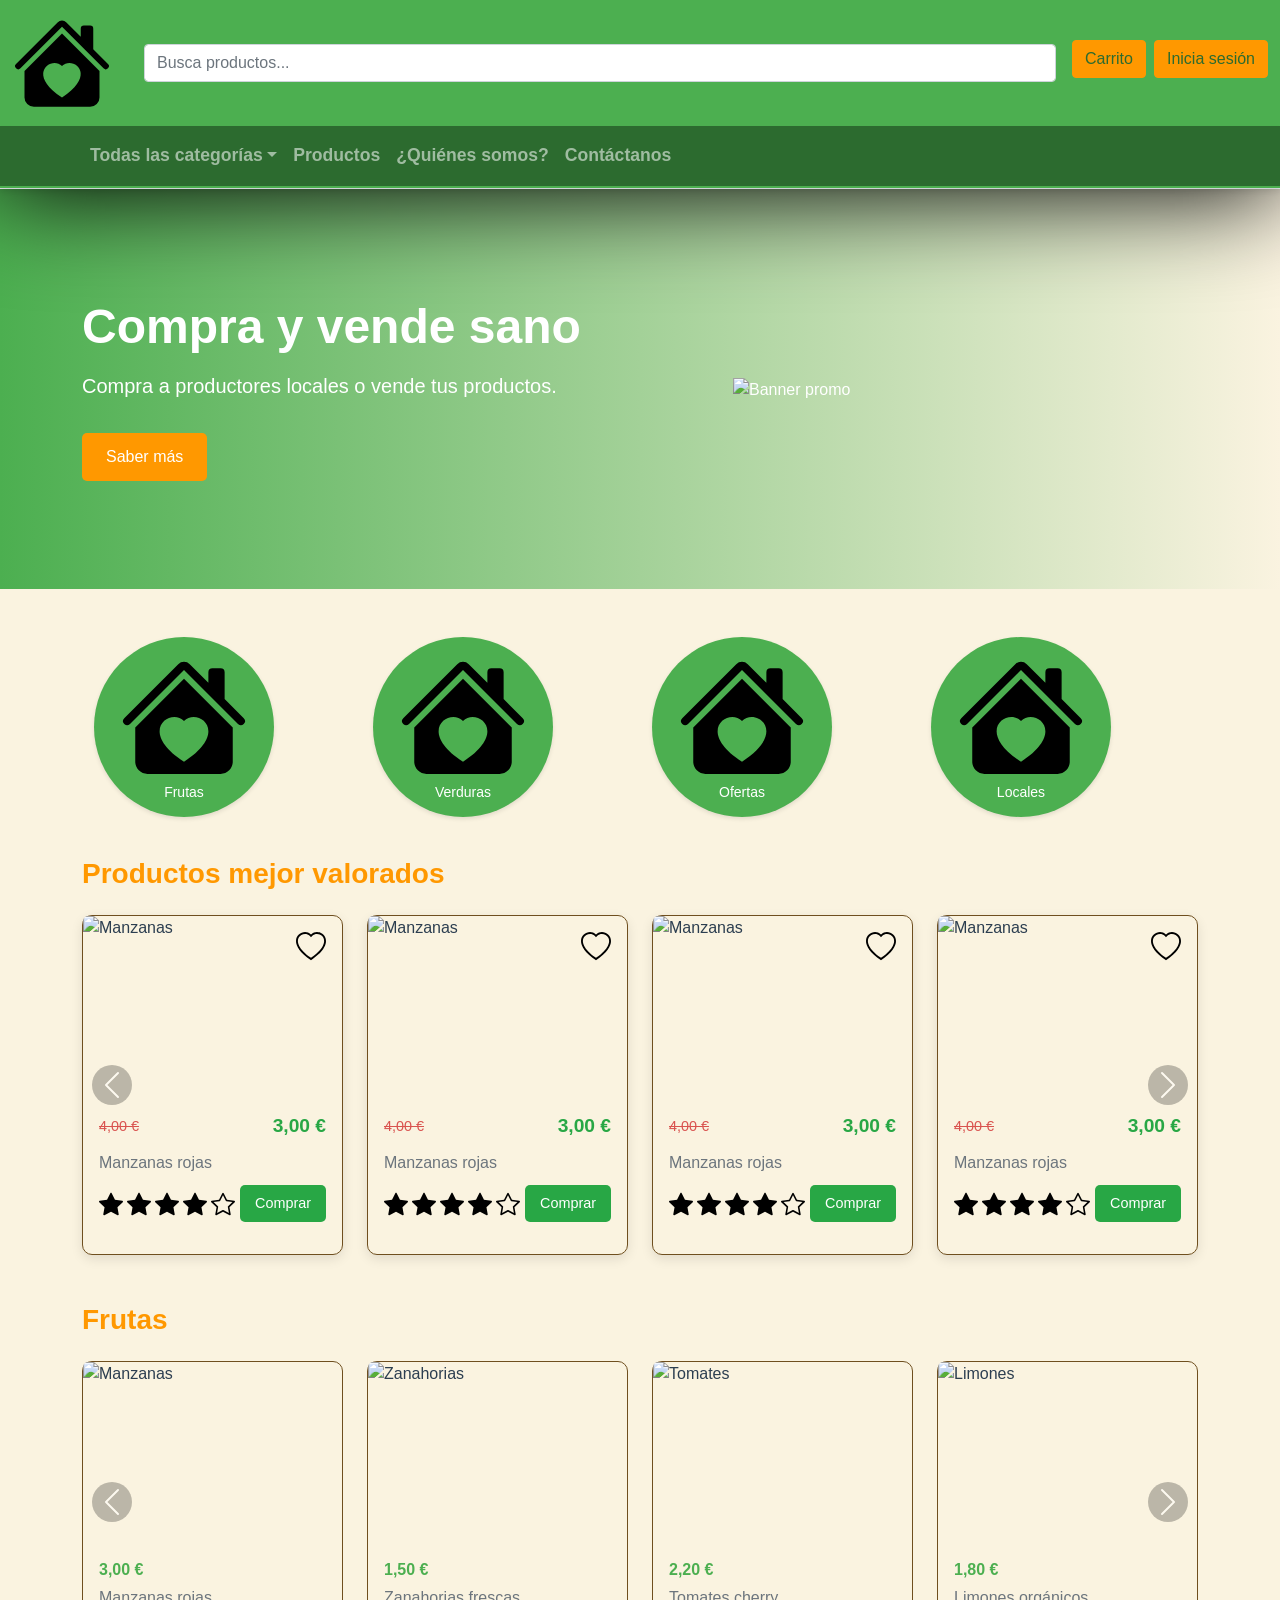
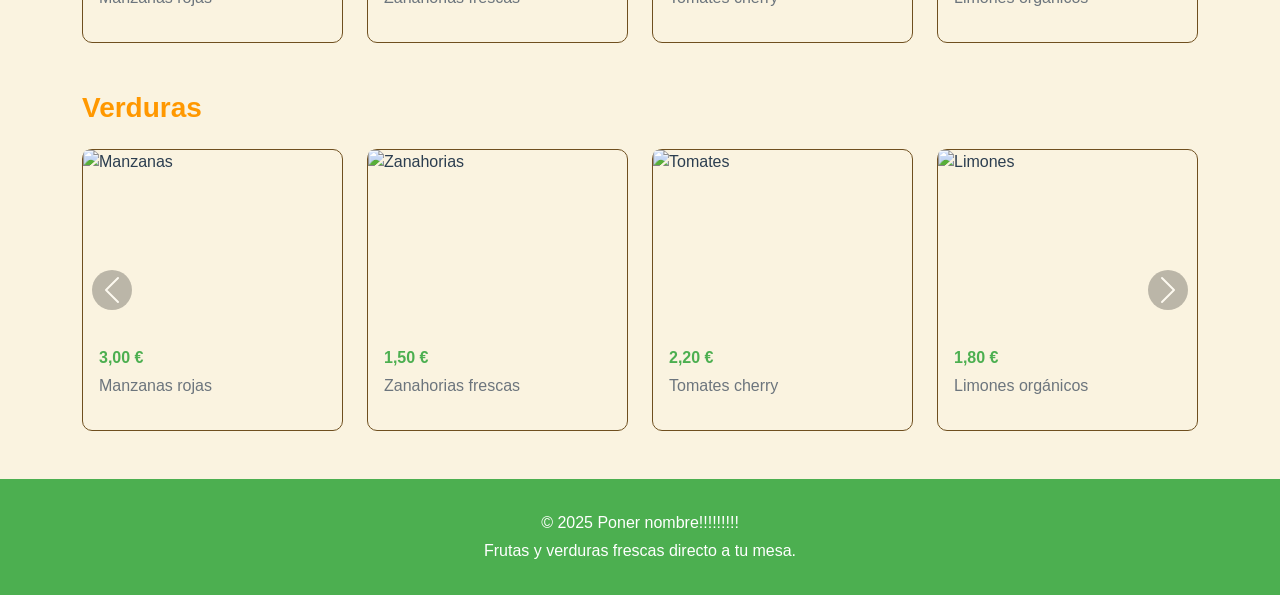
==== index.html @ 0fa6cc25 "first commit" ====
<!DOCTYPE html>
<html lang="es">

<head>
  <meta charset="UTF-8" />
  <meta name="viewport" content="width=device-width, initial-scale=1.0" />
  <title>Marketplace - Frutas y Verduras</title>

  <!-- Bootstrap CSS local -->
  <link rel="stylesheet" href="bootstrap/css/bootstrap.min.css" />
  <!-- CSS personalizado -->
  <link rel="stylesheet" href="css/index.css" />
</head>

<body>

  <!-- Header -->
<header class="border-bottom py-2 sticky-top" style="background-color: var(--verde-pasto); box-shadow: 0 4px 100px black;">
  <div class="container-fluid d-flex flex-wrap align-items-center justify-content-between">
    <!-- Logo -->
    <a href="#" class="navbar-brand d-flex align-items-center mb-2 mb-lg-0">
      <img src="img/house-heart-fill.svg" alt="Logo" style="width: 100px;">
    </a>

    <!-- Buscador -->
    <form class="flex-grow-1 mx-3 col-12 col-md-8 col-lg-6" method="get" action="../proyecto/html/productos.html">
      <input type="search" class="form-control" placeholder="Busca productos..." aria-label="Buscar" name="busqueda">
    </form>

    <!-- Botones -->
    <div class="d-flex flex-wrap justify-content-end">
      <a href="html/carrito.html" class="btn btn-outline-primary me-2 mb-2">Carrito</a>
      <a href="html/login.html" class="btn btn-outline-primary mb-2">Inicia sesión</a>
    </div>
  </div>

  <!-- Nav colapsable -->
  <nav class="navbar navbar-expand-lg navbar-dark mt-2" style="background-color: var(--verde-oscuro); border-bottom: 2px solid var(--verde-pasto);">
    <div class="container">
      <!-- Botón hamburguesa nativo Bootstrap -->
      <button class="navbar-toggler" type="button" data-bs-toggle="collapse" data-bs-target="#navbarContent" aria-controls="navbarContent" aria-expanded="false" aria-label="Toggle navigation">
        <span class="navbar-toggler-icon"></span>
      </button>

      <div class="collapse navbar-collapse" id="navbarContent">
        <ul class="navbar-nav flex-wrap">
          <li class="nav-item dropdown">
            <a class="nav-link dropdown-toggle" href="#" data-bs-toggle="dropdown">Todas las categorías</a>
            <ul class="dropdown-menu">
              <li><a class="dropdown-item" href="html/productos.html?category=fruta">Frutas</a></li>
              <li><a class="dropdown-item" href="html/productos.html?category=verdura">Verduras</a></li>
              <li><a class="dropdown-item" href="html/productos.html?category=oferta">Ofertas</a></li>
              <li><a class="dropdown-item" href="html/productos.html?category=local">Locales</a></li>
            </ul>
          </li>
          <li class="nav-item"><a class="nav-link" href="html/productos.html">Productos</a></li>
          <li class="nav-item"><a class="nav-link" href="html/nosotros.html">¿Quiénes somos?</a></li>
          <li class="nav-item"><a class="nav-link" href="html/contacto.html">Contáctanos</a></li>
        </ul>
      </div>
    </div>
  </nav>
</header>





  <!-- Banner full-screen -->
  <section class="hero-banner d-flex align-items-center">
    <div class="container d-flex flex-wrap align-items-center justify-content-between">
      <div class="text-white col-md-6">
        <h1>Compra y vende sano</h1>
        <p>Compra a productores locales o vende tus productos.</p>
        <a href="#" class="btn btn-light">Saber más</a>
      </div>
      <div class="col-md-5 d-none d-md-block">
        <img src="https://via.placeholder.com/400x300.png?text=Promo" alt="Banner promo" class="img-fluid">
      </div>
    </div>
  </section>

  <main class="container my-5">
    <section class="container text-center my-4">
      <div class="row">
        <div class="col-6 col-md-3 mb-3">
          <button class="btn-category d-flex flex-column align-items-center justify-content-center">
            <img src="img/house-heart-fill.svg">
            <span>Frutas</span>
          </button>
        </div>
        <div class="col-6 col-md-3 mb-3">
          <button class="btn-category d-flex flex-column align-items-center justify-content-center">
            <img src="img/house-heart-fill.svg">
            <span>Verduras</span>
          </button>
        </div>
        <div class="col-6 col-md-3 mb-3">
          <button class="btn-category d-flex flex-column align-items-center justify-content-center">
            <img src="img/house-heart-fill.svg">
            <span>Ofertas</span>
          </button>
        </div>
        <div class="col-6 col-md-3 mb-3">
          <button class="btn-category d-flex flex-column align-items-center justify-content-center">
            <img src="img/house-heart-fill.svg">
            <span>Locales</span>
          </button>
        </div>
      </div>
    </section>

    <section aria-label="Carrusel de productos destacados" class="mb-5">
      <h3 class="mb-4 fw-bold"><a href="#">Productos mejor valorados</a></h3>
      <div id="carouselProductos1" class="carousel slide" data-bs-ride="carousel">
        <div class="carousel-inner">

          <!-- Slide 1 -->
          <section class="carousel-item active">
            <div class="row">
              <article class="col-6 col-md-3">
                <figure class="card h-100 product-card">
                  <img src="img/manzana.svg" class="card-img-top" alt="Manzanas">
                  <figcaption class="card-body">
                    <div class="price">
                      <span class="old-price">4,00 €</span>
                      <span class="current-price">3,00 €</span>
                    </div>
                    <p class="text-muted mb-0">Manzanas rojas</p>

                    <div class="card-actions">
                      <!-- Botón favorito en la esquina derecha -->
                      <button class="btn-favorite">
                        <img src="img/heart.svg" alt="favorito">
                      </button>
                      <!-- Calificación de estrellas -->
                      <div class="rating">
                        <img src="img/star-fill.svg" alt="estrella llena" class="star">
                        <img src="img/star-fill.svg" alt="estrella llena" class="star">
                        <img src="img/star-fill.svg" alt="estrella llena" class="star">
                        <img src="img/star-fill.svg" alt="estrella llena" class="star">
                        <img src="img/star.svg" alt="estrella vacia" class="star">
                      </div>
                      <button class="btn btn-buy">Comprar</button>
                    </div>
                  </figcaption>
                </figure>
              </article>


              <article class="col-6 col-md-3">
                <figure class="card h-100 product-card">
                  <img src="img/manzana.svg" class="card-img-top" alt="Manzanas">
                  <figcaption class="card-body">
                    <div class="price">
                      <span class="old-price">4,00 €</span>
                      <span class="current-price">3,00 €</span>
                    </div>
                    <p class="text-muted mb-0">Manzanas rojas</p>

                    <div class="card-actions">
                      <!-- Botón favorito en la esquina derecha -->
                      <button class="btn-favorite">
                        <img src="img/heart.svg" alt="favorito">
                      </button>
                      <!-- Calificación de estrellas -->
                      <div class="rating">
                        <img src="img/star-fill.svg" alt="estrella llena" class="star">
                        <img src="img/star-fill.svg" alt="estrella llena" class="star">
                        <img src="img/star-fill.svg" alt="estrella llena" class="star">
                        <img src="img/star-fill.svg" alt="estrella llena" class="star">
                        <img src="img/star.svg" alt="estrella vacia" class="star">
                      </div>
                      <button class="btn btn-buy">Comprar</button>
                    </div>
                  </figcaption>
                </figure>
              </article>

              <article class="col-6 col-md-3">
                <figure class="card h-100 product-card">
                  <img src="img/manzana.svg" class="card-img-top" alt="Manzanas">
                  <figcaption class="card-body">
                    <div class="price">
                      <span class="old-price">4,00 €</span>
                      <span class="current-price">3,00 €</span>
                    </div>
                    <p class="text-muted mb-0">Manzanas rojas</p>

                    <div class="card-actions">
                      <!-- Botón favorito en la esquina derecha -->
                      <button class="btn-favorite">
                        <img src="img/heart.svg" alt="favorito">
                      </button>
                      <!-- Calificación de estrellas -->
                      <div class="rating">
                        <img src="img/star-fill.svg" alt="estrella llena" class="star">
                        <img src="img/star-fill.svg" alt="estrella llena" class="star">
                        <img src="img/star-fill.svg" alt="estrella llena" class="star">
                        <img src="img/star-fill.svg" alt="estrella llena" class="star">
                        <img src="img/star.svg" alt="estrella vacia" class="star">
                      </div>
                      <button class="btn btn-buy">Comprar</button>
                    </div>
                  </figcaption>
                </figure>
              </article>

              <article class="col-6 col-md-3">
                <figure class="card h-100 product-card">
                  <img src="img/manzana.svg" class="card-img-top" alt="Manzanas">
                  <figcaption class="card-body">
                    <div class="price">
                      <span class="old-price">4,00 €</span>
                      <span class="current-price">3,00 €</span>
                    </div>
                    <p class="text-muted mb-0">Manzanas rojas</p>

                    <div class="card-actions">
                      <!-- Botón favorito en la esquina derecha -->
                      <button class="btn-favorite">
                        <img src="img/heart.svg" alt="favorito">
                      </button>
                      <!-- Calificación de estrellas -->
                      <div class="rating">
                        <img src="img/star-fill.svg" alt="estrella llena" class="star">
                        <img src="img/star-fill.svg" alt="estrella llena" class="star">
                        <img src="img/star-fill.svg" alt="estrella llena" class="star">
                        <img src="img/star-fill.svg" alt="estrella llena" class="star">
                        <img src="img/star.svg" alt="estrella vacia" class="star">
                      </div>
                      <button class="btn btn-buy">Comprar</button>
                    </div>
                  </figcaption>
                </figure>
              </article>
            </div>
          </section>

          <!-- Slide 2 -->
          <section class="carousel-item">
            <div class="row">
              <article class="col-6 col-md-3">
                <figure class="card h-100 product-card">
                  <img src="img/manzana.svg" class="card-img-top" alt="Manzanas">
                  <figcaption class="card-body">
                    <div class="price">
                      <span class="old-price">4,00 €</span>
                      <span class="current-price">3,00 €</span>
                    </div>
                    <p class="text-muted mb-0">Manzanas rojas</p>

                    <div class="card-actions">
                      <!-- Botón favorito en la esquina derecha -->
                      <button class="btn-favorite">
                        <img src="img/heart.svg" alt="favorito">
                      </button>
                      <!-- Calificación de estrellas -->
                      <div class="rating">
                        <img src="img/star-fill.svg" alt="estrella llena" class="star">
                        <img src="img/star-fill.svg" alt="estrella llena" class="star">
                        <img src="img/star-fill.svg" alt="estrella llena" class="star">
                        <img src="img/star-fill.svg" alt="estrella llena" class="star">
                        <img src="img/star.svg" alt="estrella vacia" class="star">
                      </div>
                      <button class="btn btn-buy">Comprar</button>
                    </div>
                  </figcaption>
                </figure>
              </article>

              <article class="col-6 col-md-3">
                <figure class="card h-100 product-card">
                  <img src="img/manzana.svg" class="card-img-top" alt="Manzanas">
                  <figcaption class="card-body">
                    <div class="price">
                      <span class="old-price">4,00 €</span>
                      <span class="current-price">3,00 €</span>
                    </div>
                    <p class="text-muted mb-0">Manzanas rojas</p>

                    <div class="card-actions">
                      <!-- Botón favorito en la esquina derecha -->
                      <button class="btn-favorite">
                        <img src="img/heart.svg" alt="favorito">
                      </button>
                      <!-- Calificación de estrellas -->
                      <div class="rating">
                        <img src="img/star-fill.svg" alt="estrella llena" class="star">
                        <img src="img/star-fill.svg" alt="estrella llena" class="star">
                        <img src="img/star-fill.svg" alt="estrella llena" class="star">
                        <img src="img/star-fill.svg" alt="estrella llena" class="star">
                        <img src="img/star.svg" alt="estrella vacia" class="star">
                      </div>
                      <button class="btn btn-buy">Comprar</button>
                    </div>
                  </figcaption>
                </figure>
              </article>

              <article class="col-6 col-md-3">
                <figure class="card h-100 product-card">
                  <img src="img/manzana.svg" class="card-img-top" alt="Manzanas">
                  <figcaption class="card-body">
                    <div class="price">
                      <span class="old-price">4,00 €</span>
                      <span class="current-price">3,00 €</span>
                    </div>
                    <p class="text-muted mb-0">Manzanas rojas</p>

                    <div class="card-actions">
                      <!-- Botón favorito en la esquina derecha -->
                      <button class="btn-favorite">
                        <img src="img/heart.svg" alt="favorito">
                      </button>
                      <!-- Calificación de estrellas -->
                      <div class="rating">
                        <img src="img/star-fill.svg" alt="estrella llena" class="star">
                        <img src="img/star-fill.svg" alt="estrella llena" class="star">
                        <img src="img/star-fill.svg" alt="estrella llena" class="star">
                        <img src="img/star-fill.svg" alt="estrella llena" class="star">
                        <img src="img/star.svg" alt="estrella vacia" class="star">
                      </div>
                      <button class="btn btn-buy">Comprar</button>
                    </div>
                  </figcaption>
                </figure>
              </article>

              <article class="col-6 col-md-3">
                <figure class="card h-100 product-card">
                  <img src="img/manzana.svg" class="card-img-top" alt="Manzanas">
                  <figcaption class="card-body">
                    <div class="price">
                      <span class="old-price">4,00 €</span>
                      <span class="current-price">3,00 €</span>
                    </div>
                    <p class="text-muted mb-0">Manzanas rojas</p>

                    <div class="card-actions">
                      <!-- Botón favorito en la esquina derecha -->
                      <button class="btn-favorite">
                        <img src="img/heart.svg" alt="favorito">
                      </button>
                      <!-- Calificación de estrellas -->
                      <div class="rating">
                        <img src="img/star-fill.svg" alt="estrella llena" class="star">
                        <img src="img/star-fill.svg" alt="estrella llena" class="star">
                        <img src="img/star-fill.svg" alt="estrella llena" class="star">
                        <img src="img/star-fill.svg" alt="estrella llena" class="star">
                        <img src="img/star.svg" alt="estrella vacia" class="star">
                      </div>
                      <button class="btn btn-buy">Comprar</button>
                    </div>
                  </figcaption>
                </figure>
              </article>
            </div>
          </section>

          <!-- Slide 3 -->
          <section class="carousel-item">
            <div class="row">
              <article class="col-6 col-md-3">
                <figure class="card h-100 product-card">
                  <img src="img/manzana.svg" class="card-img-top" alt="Manzanas">
                  <figcaption class="card-body">
                    <div class="price">
                      <span class="old-price">4,00 €</span>
                      <span class="current-price">3,00 €</span>
                    </div>
                    <p class="text-muted mb-0">Manzanas rojas</p>

                    <div class="card-actions">
                      <!-- Botón favorito en la esquina derecha -->
                      <button class="btn-favorite">
                        <img src="img/heart.svg" alt="favorito">
                      </button>
                      <!-- Calificación de estrellas -->
                      <div class="rating">
                        <img src="img/star-fill.svg" alt="estrella llena" class="star">
                        <img src="img/star-fill.svg" alt="estrella llena" class="star">
                        <img src="img/star-fill.svg" alt="estrella llena" class="star">
                        <img src="img/star-fill.svg" alt="estrella llena" class="star">
                        <img src="img/star.svg" alt="estrella vacia" class="star">
                      </div>
                      <button class="btn btn-buy">Comprar</button>
                    </div>
                  </figcaption>
                </figure>
              </article>

              <article class="col-6 col-md-3">
                <figure class="card h-100 product-card">
                  <img src="img/manzana.svg" class="card-img-top" alt="Manzanas">
                  <figcaption class="card-body">
                    <div class="price">
                      <span class="old-price">4,00 €</span>
                      <span class="current-price">3,00 €</span>
                    </div>
                    <p class="text-muted mb-0">Manzanas rojas</p>

                    <div class="card-actions">
                      <!-- Botón favorito en la esquina derecha -->
                      <button class="btn-favorite">
                        <img src="img/heart.svg" alt="favorito">
                      </button>
                      <!-- Calificación de estrellas -->
                      <div class="rating">
                        <img src="img/star-fill.svg" alt="estrella llena" class="star">
                        <img src="img/star-fill.svg" alt="estrella llena" class="star">
                        <img src="img/star-fill.svg" alt="estrella llena" class="star">
                        <img src="img/star-fill.svg" alt="estrella llena" class="star">
                        <img src="img/star.svg" alt="estrella vacia" class="star">
                      </div>
                      <button class="btn btn-buy">Comprar</button>
                    </div>
                  </figcaption>
                </figure>
              </article>

              <article class="col-6 col-md-3">
                <figure class="card h-100 product-card">
                  <img src="img/manzana.svg" class="card-img-top" alt="Manzanas">
                  <figcaption class="card-body">
                    <div class="price">
                      <span class="old-price">4,00 €</span>
                      <span class="current-price">3,00 €</span>
                    </div>
                    <p class="text-muted mb-0">Manzanas rojas</p>

                    <div class="card-actions">
                      <!-- Botón favorito en la esquina derecha -->
                      <button class="btn-favorite">
                        <img src="img/heart.svg" alt="favorito">
                      </button>
                      <!-- Calificación de estrellas -->
                      <div class="rating">
                        <img src="img/star-fill.svg" alt="estrella llena" class="star">
                        <img src="img/star-fill.svg" alt="estrella llena" class="star">
                        <img src="img/star-fill.svg" alt="estrella llena" class="star">
                        <img src="img/star-fill.svg" alt="estrella llena" class="star">
                        <img src="img/star.svg" alt="estrella vacia" class="star">
                      </div>
                      <button class="btn btn-buy">Comprar</button>
                    </div>
                  </figcaption>
                </figure>
              </article>

              <article class="col-6 col-md-3">
                <figure class="card h-100 product-card">
                  <img src="img/manzana.svg" class="card-img-top" alt="Manzanas">
                  <figcaption class="card-body">
                    <div class="price">
                      <span class="old-price">4,00 €</span>
                      <span class="current-price">3,00 €</span>
                    </div>
                    <p class="text-muted mb-0">Manzanas rojas</p>

                    <div class="card-actions">
                      <!-- Botón favorito en la esquina derecha -->
                      <button class="btn-favorite">
                        <img src="img/heart.svg" alt="favorito">
                      </button>
                      <!-- Calificación de estrellas -->
                      <div class="rating">
                        <img src="img/star-fill.svg" alt="estrella llena" class="star">
                        <img src="img/star-fill.svg" alt="estrella llena" class="star">
                        <img src="img/star-fill.svg" alt="estrella llena" class="star">
                        <img src="img/star-fill.svg" alt="estrella llena" class="star">
                        <img src="img/star.svg" alt="estrella vacia" class="star">
                      </div>
                      <button class="btn btn-buy">Comprar</button>
                    </div>
                  </figcaption>
                </figure>
              </article>
            </div>
          </section>
          <!-- Controles del carrusel -->

        </div>
        <div>
          <button class="carousel-control-prev" type="button" data-bs-target="#carouselProductos1" data-bs-slide="prev">
            <span class="carousel-control-prev-icon" aria-hidden="true"></span>
            <span class="visually-hidden">Anterior</span>
          </button>
          <button class="carousel-control-next" type="button" data-bs-target="#carouselProductos1" data-bs-slide="next">
            <span class="carousel-control-next-icon" aria-hidden="true"></span>
            <span class="visually-hidden">Siguiente</span>
          </button>
        </div>

      </div>

    </section>


    <section aria-label="Carrusel de productos destacados" class="mb-5">
      <h3 class="mb-4 fw-bold"><a href="#">Frutas</a></h3>
      <div id="carouselProductos2" class="carousel slide" data-bs-ride="carousel">
        <div class="carousel-inner">

          <!-- Slide 1 -->
          <section class="carousel-item active">
            <div class="row">
              <article class="col-6 col-md-3">
                <figure class="card h-100">
                  <img src="img/manzana.svg" class="card-img-top" alt="Manzanas">
                  <figcaption class="card-body">
                    <p class="fw-bold mb-1">3,00 €</p>
                    <p class="text-muted mb-0">Manzanas rojas</p>
                  </figcaption>
                </figure>
              </article>

              <article class="col-6 col-md-3">
                <figure class="card h-100">
                  <img src="https://via.placeholder.com/200x180.png?text=Zanahorias" class="card-img-top"
                    alt="Zanahorias">
                  <figcaption class="card-body">
                    <p class="fw-bold mb-1">1,50 €</p>
                    <p class="text-muted mb-0">Zanahorias frescas</p>
                  </figcaption>
                </figure>
              </article>

              <article class="col-6 col-md-3 d-none d-md-block">
                <figure class="card h-100">
                  <img src="https://via.placeholder.com/200x180.png?text=Tomates" class="card-img-top" alt="Tomates">
                  <figcaption class="card-body">
                    <p class="fw-bold mb-1">2,20 €</p>
                    <p class="text-muted mb-0">Tomates cherry</p>
                  </figcaption>
                </figure>
              </article>

              <article class="col-6 col-md-3 d-none d-md-block">
                <figure class="card h-100">
                  <img src="https://via.placeholder.com/200x180.png?text=Limones" class="card-img-top" alt="Limones">
                  <figcaption class="card-body">
                    <p class="fw-bold mb-1">1,80 €</p>
                    <p class="text-muted mb-0">Limones orgánicos</p>
                  </figcaption>
                </figure>
              </article>
            </div>
          </section>

          <!-- Slide 2 -->
          <section class="carousel-item">
            <div class="row">
              <article class="col-6 col-md-3">
                <figure class="card h-100">
                  <img src="https://via.placeholder.com/200x180.png?text=Fresas" class="card-img-top" alt="Fresas">
                  <figcaption class="card-body">
                    <p class="fw-bold mb-1">2,90 €</p>
                    <p class="text-muted mb-0">Fresas dulces</p>
                  </figcaption>
                </figure>
              </article>

              <article class="col-6 col-md-3">
                <figure class="card h-100">
                  <img src="https://via.placeholder.com/200x180.png?text=Aguacates" class="card-img-top"
                    alt="Aguacates">
                  <figcaption class="card-body">
                    <p class="fw-bold mb-1">3,50 €</p>
                    <p class="text-muted mb-0">Aguacates maduros</p>
                  </figcaption>
                </figure>
              </article>

              <article class="col-6 col-md-3 d-none d-md-block">
                <figure class="card h-100">
                  <img src="https://via.placeholder.com/200x180.png?text=Plátanos" class="card-img-top" alt="Plátanos">
                  <figcaption class="card-body">
                    <p class="fw-bold mb-1">2,10 €</p>
                    <p class="text-muted mb-0">Plátanos de Canarias</p>
                  </figcaption>
                </figure>
              </article>

              <article class="col-6 col-md-3 d-none d-md-block">
                <figure class="card h-100">
                  <img src="https://via.placeholder.com/200x180.png?text=Pepinos" class="card-img-top" alt="Pepinos">
                  <figcaption class="card-body">
                    <p class="fw-bold mb-1">1,30 €</p>
                    <p class="text-muted mb-0">Pepinos verdes</p>
                  </figcaption>
                </figure>
              </article>
            </div>
          </section>

          <!-- Slide 3 -->
          <section class="carousel-item">
            <div class="row">
              <article class="col-6 col-md-3">
                <figure class="card h-100">
                  <img src="https://via.placeholder.com/200x180.png?text=Lechuga" class="card-img-top" alt="Lechuga">
                  <figcaption class="card-body">
                    <p class="fw-bold mb-1">1,00 €</p>
                    <p class="text-muted mb-0">Lechuga romana</p>
                  </figcaption>
                </figure>
              </article>

              <article class="col-6 col-md-3">
                <figure class="card h-100">
                  <img src="https://via.placeholder.com/200x180.png?text=Uvas" class="card-img-top" alt="Uvas">
                  <figcaption class="card-body">
                    <p class="fw-bold mb-1">2,70 €</p>
                    <p class="text-muted mb-0">Uvas sin semillas</p>
                  </figcaption>
                </figure>
              </article>

              <article class="col-6 col-md-3 d-none d-md-block">
                <figure class="card h-100">
                  <img src="https://via.placeholder.com/200x180.png?text=Peras" class="card-img-top" alt="Peras">
                  <figcaption class="card-body">
                    <p class="fw-bold mb-1">2,30 €</p>
                    <p class="text-muted mb-0">Peras conferencia</p>
                  </figcaption>
                </figure>
              </article>

              <article class="col-6 col-md-3 d-none d-md-block">
                <figure class="card h-100">
                  <img src="https://via.placeholder.com/200x180.png?text=Cebollas" class="card-img-top" alt="Cebollas">
                  <figcaption class="card-body">
                    <p class="fw-bold mb-1">1,10 €</p>
                    <p class="text-muted mb-0">Cebollas dulces</p>
                  </figcaption>
                </figure>
              </article>
            </div>
          </section>

        </div>

        <!-- Controles del carrusel -->
        <button class="carousel-control-prev" type="button" data-bs-target="#carouselProductos2" data-bs-slide="prev">
          <span class="carousel-control-prev-icon" aria-hidden="true"></span>
          <span class="visually-hidden">Anterior</span>
        </button>
        <button class="carousel-control-next" type="button" data-bs-target="#carouselProductos2" data-bs-slide="next">
          <span class="carousel-control-next-icon" aria-hidden="true"></span>
          <span class="visually-hidden">Siguiente</span>
        </button>
      </div>
    </section>

    <section aria-label="Carrusel de productos destacados" class="mb-5">
      <h3 class="mb-4 fw-bold"><a href="#">Verduras</a></h3>
      <div id="carouselProductos3" class="carousel slide" data-bs-ride="carousel">
        <div class="carousel-inner">

          <!-- Slide 1 -->
          <section class="carousel-item active">
            <div class="row">
              <article class="col-6 col-md-3">
                <figure class="card h-100">
                  <img src="img/manzana.svg" class="card-img-top" alt="Manzanas">
                  <figcaption class="card-body">
                    <p class="fw-bold mb-1">3,00 €</p>
                    <p class="text-muted mb-0">Manzanas rojas</p>
                  </figcaption>
                </figure>
              </article>

              <article class="col-6 col-md-3">
                <figure class="card h-100">
                  <img src="https://via.placeholder.com/200x180.png?text=Zanahorias" class="card-img-top"
                    alt="Zanahorias">
                  <figcaption class="card-body">
                    <p class="fw-bold mb-1">1,50 €</p>
                    <p class="text-muted mb-0">Zanahorias frescas</p>
                  </figcaption>
                </figure>
              </article>

              <article class="col-6 col-md-3 d-none d-md-block">
                <figure class="card h-100">
                  <img src="https://via.placeholder.com/200x180.png?text=Tomates" class="card-img-top" alt="Tomates">
                  <figcaption class="card-body">
                    <p class="fw-bold mb-1">2,20 €</p>
                    <p class="text-muted mb-0">Tomates cherry</p>
                  </figcaption>
                </figure>
              </article>

              <article class="col-6 col-md-3 d-none d-md-block">
                <figure class="card h-100">
                  <img src="https://via.placeholder.com/200x180.png?text=Limones" class="card-img-top" alt="Limones">
                  <figcaption class="card-body">
                    <p class="fw-bold mb-1">1,80 €</p>
                    <p class="text-muted mb-0">Limones orgánicos</p>
                  </figcaption>
                </figure>
              </article>
            </div>
          </section>

          <!-- Slide 2 -->
          <section class="carousel-item">
            <div class="row">
              <article class="col-6 col-md-3">
                <figure class="card h-100">
                  <img src="https://via.placeholder.com/200x180.png?text=Fresas" class="card-img-top" alt="Fresas">
                  <figcaption class="card-body">
                    <p class="fw-bold mb-1">2,90 €</p>
                    <p class="text-muted mb-0">Fresas dulces</p>
                  </figcaption>
                </figure>
              </article>

              <article class="col-6 col-md-3">
                <figure class="card h-100">
                  <img src="https://via.placeholder.com/200x180.png?text=Aguacates" class="card-img-top"
                    alt="Aguacates">
                  <figcaption class="card-body">
                    <p class="fw-bold mb-1">3,50 €</p>
                    <p class="text-muted mb-0">Aguacates maduros</p>
                  </figcaption>
                </figure>
              </article>

              <article class="col-6 col-md-3 d-none d-md-block">
                <figure class="card h-100">
                  <img src="https://via.placeholder.com/200x180.png?text=Plátanos" class="card-img-top" alt="Plátanos">
                  <figcaption class="card-body">
                    <p class="fw-bold mb-1">2,10 €</p>
                    <p class="text-muted mb-0">Plátanos de Canarias</p>
                  </figcaption>
                </figure>
              </article>

              <article class="col-6 col-md-3 d-none d-md-block">
                <figure class="card h-100">
                  <img src="https://via.placeholder.com/200x180.png?text=Pepinos" class="card-img-top" alt="Pepinos">
                  <figcaption class="card-body">
                    <p class="fw-bold mb-1">1,30 €</p>
                    <p class="text-muted mb-0">Pepinos verdes</p>
                  </figcaption>
                </figure>
              </article>
            </div>
          </section>

          <!-- Slide 3 -->
          <section class="carousel-item">
            <div class="row">
              <article class="col-6 col-md-3">
                <figure class="card h-100">
                  <img src="https://via.placeholder.com/200x180.png?text=Lechuga" class="card-img-top" alt="Lechuga">
                  <figcaption class="card-body">
                    <p class="fw-bold mb-1">1,00 €</p>
                    <p class="text-muted mb-0">Lechuga romana</p>
                  </figcaption>
                </figure>
              </article>

              <article class="col-6 col-md-3">
                <figure class="card h-100">
                  <img src="https://via.placeholder.com/200x180.png?text=Uvas" class="card-img-top" alt="Uvas">
                  <figcaption class="card-body">
                    <p class="fw-bold mb-1">2,70 €</p>
                    <p class="text-muted mb-0">Uvas sin semillas</p>
                  </figcaption>
                </figure>
              </article>

              <article class="col-6 col-md-3 d-none d-md-block">
                <figure class="card h-100">
                  <img src="https://via.placeholder.com/200x180.png?text=Peras" class="card-img-top" alt="Peras">
                  <figcaption class="card-body">
                    <p class="fw-bold mb-1">2,30 €</p>
                    <p class="text-muted mb-0">Peras conferencia</p>
                  </figcaption>
                </figure>
              </article>

              <article class="col-6 col-md-3 d-none d-md-block">
                <figure class="card h-100">
                  <img src="https://via.placeholder.com/200x180.png?text=Cebollas" class="card-img-top" alt="Cebollas">
                  <figcaption class="card-body">
                    <p class="fw-bold mb-1">1,10 €</p>
                    <p class="text-muted mb-0">Cebollas dulces</p>
                  </figcaption>
                </figure>
              </article>
            </div>
          </section>

        </div>

        <!-- Controles del carrusel -->
        <button class="carousel-control-prev" type="button" data-bs-target="#carouselProductos3" data-bs-slide="prev">
          <span class="carousel-control-prev-icon" aria-hidden="true"></span>
          <span class="visually-hidden">Anterior</span>
        </button>
        <button class="carousel-control-next" type="button" data-bs-target="#carouselProductos3" data-bs-slide="next">
          <span class="carousel-control-next-icon" aria-hidden="true"></span>
          <span class="visually-hidden">Siguiente</span>
        </button>
      </div>
    </section>
  </main>

  <!-- Footer -->
  <footer class="footer text-center">
    <div class="container">
      <p class="mb-1">&copy; 2025 Poner nombre!!!!!!!!!</p>
      <p class="mb-0">Frutas y verduras frescas directo a tu mesa.</p>
    </div>
  </footer>

  <!-- Bootstrap JS local -->
  <script src="bootstrap/js/bootstrap.bundle.min.js"></script>
  <script src="js/jquery-3.7.1.min.js"></script>
  <script src="js/index.js"></script>
</body>

</html>
---- css/index.css ----
:root {
  /* Colores principales */
  --verde-pasto: #4caf50;
  --verde-oscuro: #2c6b2f;
  --marron-tierra: #6f4f1f;
  --amarillo-suave: #ffeb3b;
  --beige-claro: #faf3e0;
  --naranja-suave: #ff9800;
  --rojo-suave: #d32f2f;

  /* Colores de texto */
  --texto-oscuro: #2c3e50;
  --texto-claro: #ffffff;
}
body {
  font-family: "Arial", sans-serif;
  background-color: var(--beige-claro);
  color: var(--texto-oscuro);
  margin: 0;
  padding: 0;
}















.py-2{
  padding-bottom: 0px !important;
}

header {
  position: sticky;
  top: 0;
  z-index: 1000;
  background-color: var(--verde-pasto); /* Fondo verde pasto */
  color: var(--texto-claro); /* Texto blanco */
  box-shadow: 0 4px 100px black; /* Sombra sutil */
}

header .container {
  display: flex;
  justify-content: space-between;
  align-items: center;
}

header .navbar-brand img {
  width: 100px;
}

header .navbar-search form input{
  flex-grow: 1;
  background-color: white;
  border-color:transparent;
  width: 700px;
  margin: 0 1rem;
  height: 60px;
}

header .btn-outline-primary {
  border-color: var(--naranja-suave);
  background-color: var(--naranja-suave);
  color: var(--verde-oscuro);
}

header .btn-outline-primary:hover {
  background-color: var(--verde-oscuro);
  color: var(--texto-claro);
}

/* Barra de navegación */
nav {
  background-color: var(--verde-oscuro);
  margin-top: 0;
  padding: 0.75rem 0; /* Padding vertical con unidades relativas */
  font-size: 1.1rem;
  font-weight: bold;
  box-shadow: 0 4px 6px rgba(0, 0, 0, 0.08); /* Sombra sutil hacia abajo */
  border-bottom: 2px solid var(--verde-pasto);
  
}

/* Enlaces del menú */
nav .nav-link {
  color: var(--texto-claro);
  padding: 0.5rem 1rem;
  border-bottom: 2px solid var(--verde-oscuro);
}

/* Hover sobre enlaces */
nav .nav-link:hover {
  color: var(--amarillo-suave);
  border-bottom: 2px solid var(--amarillo-suave);
}

/* Ítems desplegables */
nav .nav-item.dropdown {
  cursor: pointer;
  position: relative;
}

/* Menú desplegable */
nav .nav-item.dropdown .dropdown-menu {
  background-color: var(--verde-pasto);
  border: none;
  border-radius: 0.375rem;
  margin-top: 0.5rem;
  box-shadow: 0 6px 12px rgba(0, 0, 0, 0.15);
}

/* Ítems dentro del dropdown */
nav .dropdown-item {
  font-size: 1rem;
  font-weight: 500;
  color: var(--texto-claro);
  padding: 0.5rem 1rem;
  border-radius: 0.375rem;
  transition: background-color 0.2s ease;
}

/* Hover en ítems del dropdown */
nav .dropdown-item:hover {
  background-color: var(--amarillo-suave);
  color: var(--verde-oscuro);
}


















.hero-banner {
  background: linear-gradient(90deg, var(--verde-pasto), var(--beige-claro));
  color: var(--texto-claro);
  padding: 2rem 1rem;
  display: flex;
  justify-content: center;
  align-items: center;
  height: 400px;
}

.hero-banner h1 {
  font-size: 3rem;
  font-weight: 700;
  margin-bottom: 1rem;
}

.hero-banner p {
  font-size: 1.25rem;
  margin-bottom: 2rem;
}

.hero-banner .btn {
  background-color: var(--naranja-suave);
  color: var(--texto-claro);
  border: none;
  padding: 0.75rem 1.5rem;
  font-size: 1rem;
  border-radius: 5px;
}

.hero-banner .btn:hover {
  background-color: var(--amarillo-suave);
}











.btn-category {
  background-color: var(--verde-pasto); /* Fondo verde pasto */
  color: var(--texto-claro); /* Texto blanco */
  border-radius: 50%; /* Hacer que el botón sea circular */
  height: 180px; /* Altura del botón */
  width: 180px; /* Ancho del botón */
  font-size: 1rem; /* Tamaño del texto */
  display: flex;
  flex-direction: column;
  justify-content: center;
  align-items: center;
  border: none; /* Eliminar borde */
  box-shadow: 0 2px 4px rgba(0, 0, 0, 0.1); /* Sombra sutil */
}

.btn-category img {
  width: 130px;
  color: var(--texto-claro); /* Color del ícono */
}

.btn-category:hover {
  background-color: var(--amarillo-suave); /* Fondo de hover */
  color: var(--verde-oscuro); /* Cambiar color del texto al pasar el ratón */
}

.btn-category span {
  font-size: 0.875rem; /* Tamaño más pequeño para el texto */
  text-align: center;
}




















.carousel{
  position: relative;
}
.carousel-control-prev, .carousel-control-next {
  position: absolute; /* Los posicionamos absolutamente en los lados */
  top: 50%; /* Centramos verticalmente */
  transform: translateY(-50%); /* Ajustamos para que estén perfectamente centrados */
  z-index: 200; /* Aseguramos que los botones estén sobre las cards */
  background-color: rgba(0, 0, 0, 0.5); /* Fondo oscuro y transparente */
  border-radius: 50%; /* Botones redondeados */
  width: 40px; /* Ajustamos el tamaño de los botones */
  height: 40px;
}
.carousel-control-prev {
  left: 10px; /* Alineamos el botón de 'anterior' a la izquierda */
}

.carousel-control-next {
  right: 10px; /* Alineamos el botón de 'siguiente' a la derecha */
}

/* Estilo para los productos del carrusel */
.carousel-inner {
  overflow: visible; /* Permite que las cards crezcan sin ser cortadas */
  display:flex;
}

















.card {
  background-color: var(--beige-claro);
  border: 1px solid var(--marron-tierra);
  border-radius: 10px;
  position: relative; /* Para posicionar el icono de favorito en la esquina */
}

.card-body p {
  color: var(--texto-oscuro);
}

.card-body p.fw-bold {
  color: var(--verde-pasto);
}

/* Estilo del contenedor de la card */
.product-card {
  position: relative;
  transition: transform 0.3s ease-in-out; /* Animación suave de la card al pasar el mouse */
  box-shadow: 0 4px 12px rgba(0, 0, 0, 0.1);
}

.product-card:hover {
  transform: scale(1.05);
  z-index: 200;
  box-shadow: 0 8px 16px rgba(0, 0, 0, 0.15);
}

/* Contenedor de los precios */
.price {
  display: flex;
  align-items: center;
  justify-content: space-between;
  margin-bottom: 10px;
}

.old-price {
  text-decoration: line-through;
  color: #d9534f; /* Color rojo para el precio antiguo */
  font-size: 0.9rem;
}

.current-price {
  font-size: 1.2rem;
  font-weight: bold;
  color: #28a745; /* Color verde para el precio actual (rebaja) */
}

/* Estilo para el contenedor de los botones */
.card-actions {
  display: flex;
  justify-content: space-between;
  margin-top: 10px;
}

/* Botones dentro de la card */
.card-actions .btn {
  width: 48%;
  padding: 0.5rem;
  border-radius: 5px;
  font-size: 0.9rem;
}

.btn-favorite {
  background-color: transparent;
  border:0px;
  width: fit-content;
  color: #d9534f;
  transition: background-color 0.3s ease;
  position: absolute; /* Posicionar en la esquina */
  top: 10px;
  right: 10px;
  font-size: 1.5rem;
}

.btn-favorite img {
  transition: transform 0.4s ease-in-out;
  width: 30px;
  height: 30px;
}

.btn-favorite:hover img {
  transform: scale(1.5);
  transition: transform 0.4s ease-in-out;
}

/* Botón de comprar */
.btn-buy {
  background-color: #28a745;
  border: none;
  color: white;
  transition: background-color 0.3s ease;
}

.btn-buy:hover {
  background-color: #218838;
}
.card-actions button {
  margin-left: 5px;
}

/* Estilo del contenedor de la imagen de la card */
.card-img-top {
  object-fit: cover;
  height: 180px;
  border-radius: 5px;
}

/* Fondo de rebajas o descuentos */
.rebaja {
  position: absolute;
  top: 10px;
  left: 10px;
  background-color: #d9534f;
  color: white;
  padding: 5px 10px;
  font-weight: bold;
  border-radius: 5px;
  font-size: 0.9rem;
  z-index: 1;
}

.rating {
  display: flex;
  align-items: center;
  gap: 4px;  /* Espaciado entre las estrellas */
}

.star {
  width: 24px;
  height: 24px;
}
















/* Estilo para los enlaces */
a {
  text-decoration: none;
  color: var(--naranja-suave);
}
a:hover {
  color: var(--naranja-suave);
}













/* Estilos del Footer */
.footer {
  background-color: var(--verde-pasto);
  color: var(--texto-claro);
  padding: 2rem 0;
}

footer .container p {
  margin: 0;
}

















@media (max-width: 768px) {
  header .form-control {
    width: 100% !important;
  }

  header .btn {
    width: 100%;
  }

  header .d-flex.flex-column {
    align-items: stretch;
  }
}
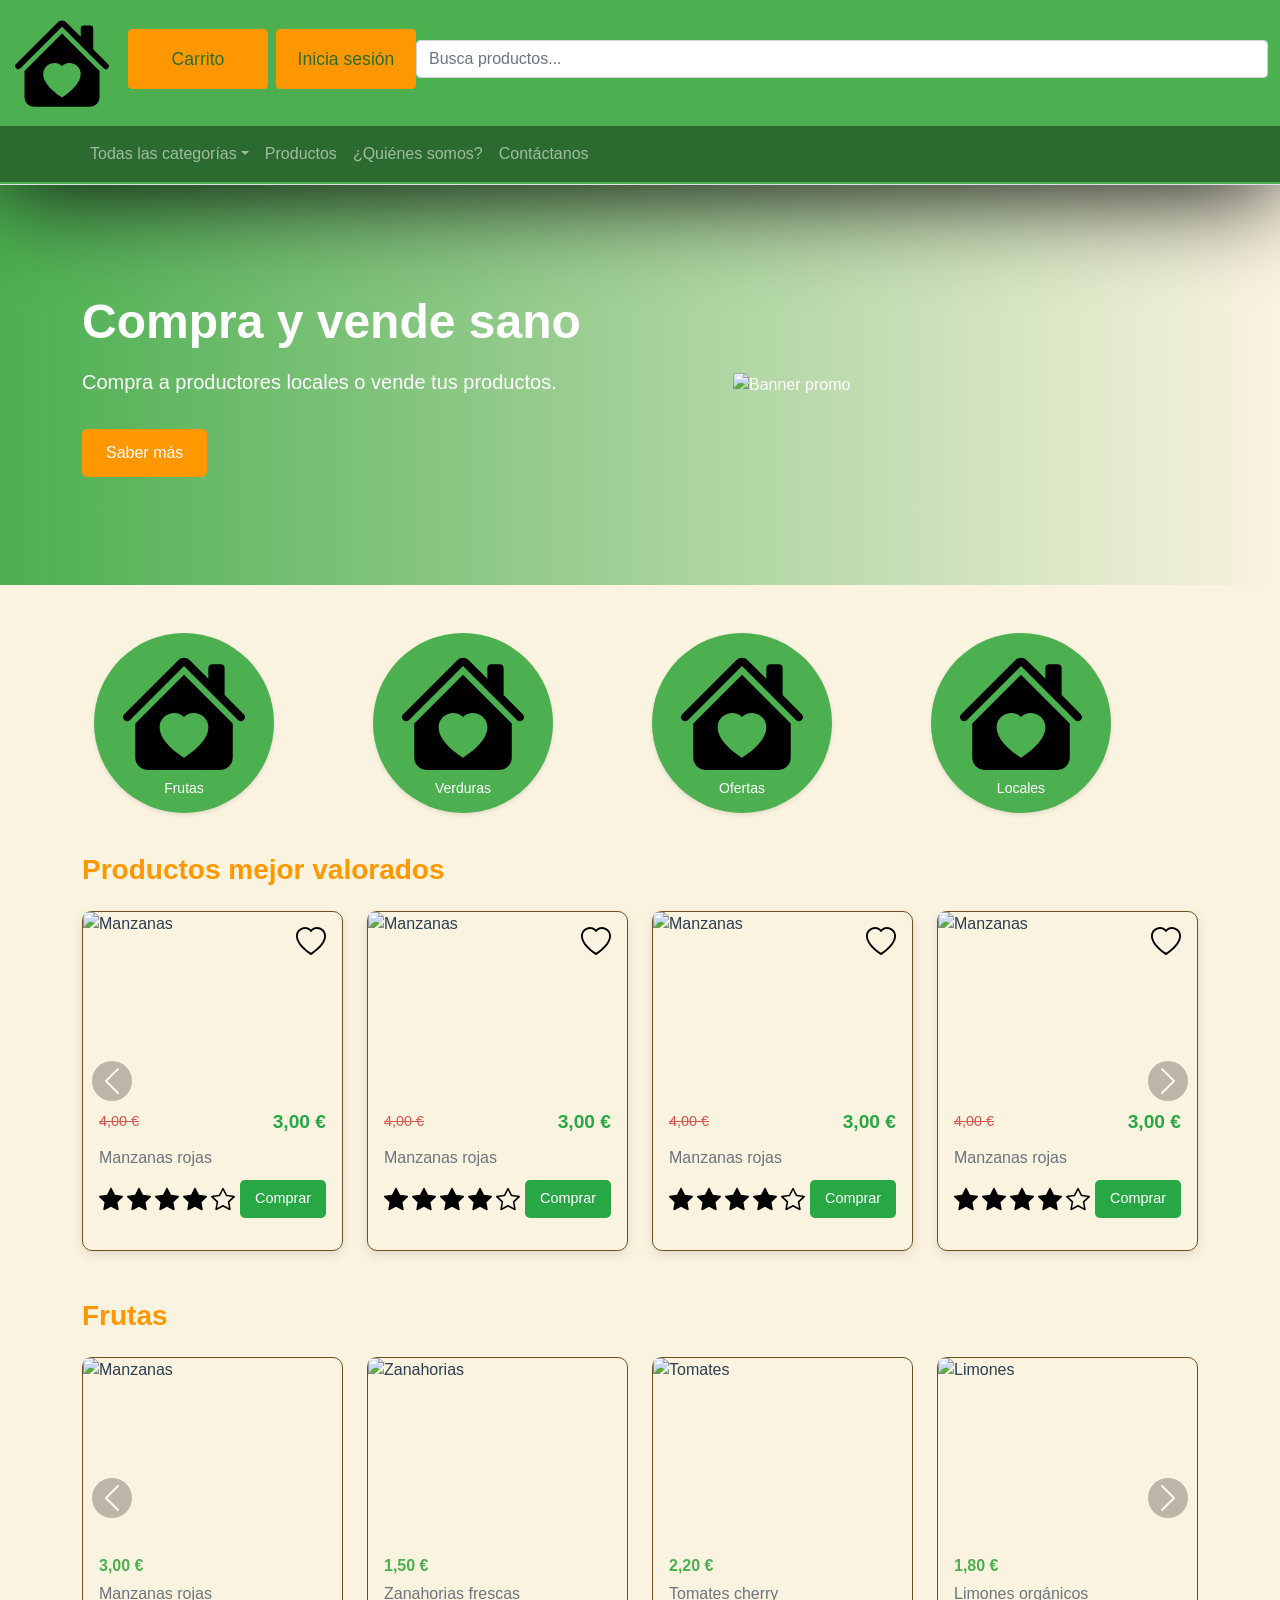
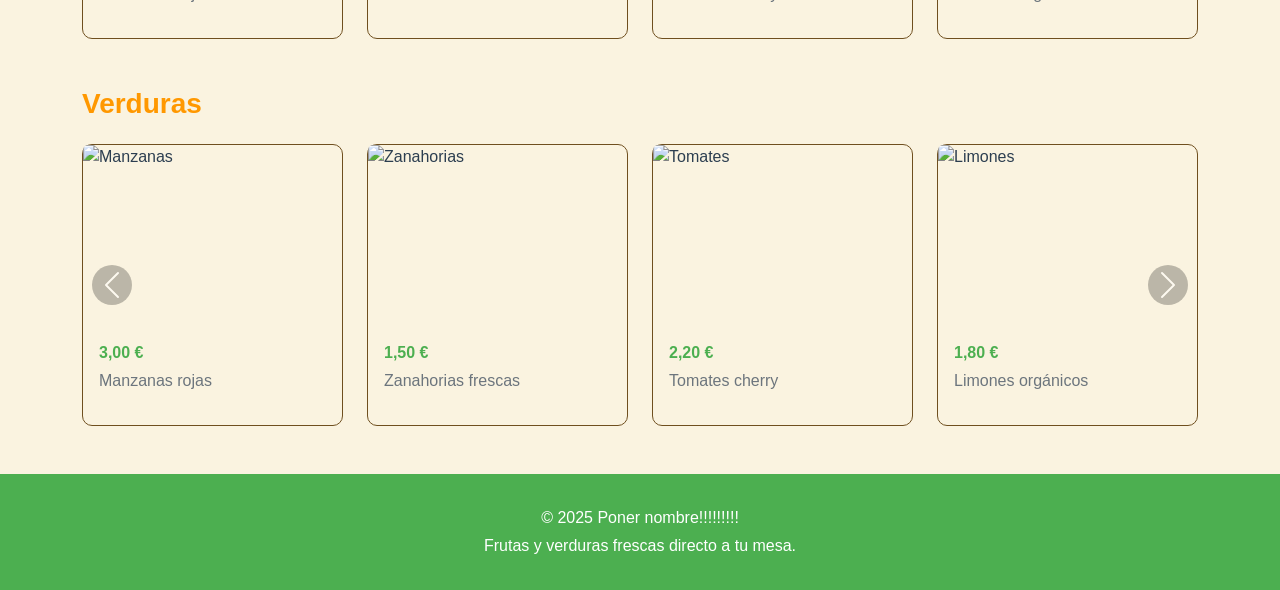
==== commit b4b5d9eb: "Primer commit" ====
--- a/index.html
+++ b/index.html
@@ -14,53 +14,56 @@
 
 <body>
 
-  <!-- Header -->
-<header class="border-bottom py-2 sticky-top" style="background-color: var(--verde-pasto); box-shadow: 0 4px 100px black;">
-  <div class="container-fluid d-flex flex-wrap align-items-center justify-content-between">
-    <!-- Logo -->
-    <a href="#" class="navbar-brand d-flex align-items-center mb-2 mb-lg-0">
-      <img src="img/house-heart-fill.svg" alt="Logo" style="width: 100px;">
-    </a>
-
-    <!-- Buscador -->
-    <form class="flex-grow-1 mx-3 col-12 col-md-8 col-lg-6" method="get" action="../proyecto/html/productos.html">
-      <input type="search" class="form-control" placeholder="Busca productos..." aria-label="Buscar" name="busqueda">
-    </form>
-
-    <!-- Botones -->
-    <div class="d-flex flex-wrap justify-content-end">
-      <a href="html/carrito.html" class="btn btn-outline-primary me-2 mb-2">Carrito</a>
-      <a href="html/login.html" class="btn btn-outline-primary mb-2">Inicia sesión</a>
+  <header class="border-bottom py-2 sticky-top"
+    style="background-color: var(--verde-pasto); box-shadow: 0 4px 100px black;">
+    <div class="container-fluid d-flex flex-wrap align-items-center justify-content-between">
+      <!-- Logo -->
+      <a href="#" class="navbar-brand d-flex align-items-center mb-2 mb-lg-0">
+        <img src="img/house-heart-fill.svg" alt="Logo" style="width: 100px;">
+      </a>
+
+      <!-- Botones -->
+      <div class="d-flex flex-wrap align-items-center justify-content-end mb-2">
+        <a href="html/carrito.html" class="btn btn-outline-primary me-2">Carrito</a>
+        <a href="html/login.html" class="btn btn-outline-primary">Inicia sesión</a>
+      </div>
+
+      <!-- Buscador -->
+      <form class="navbar-search flex-grow-1 d-flex justify-content-center mb-2" method="get"
+        action="../proyecto/html/productos.html">
+        <input type="search" class="form-control" placeholder="Busca productos..." aria-label="Buscar" name="busqueda">
+      </form>
     </div>
-  </div>
-
-  <!-- Nav colapsable -->
-  <nav class="navbar navbar-expand-lg navbar-dark mt-2" style="background-color: var(--verde-oscuro); border-bottom: 2px solid var(--verde-pasto);">
-    <div class="container">
-      <!-- Botón hamburguesa nativo Bootstrap -->
-      <button class="navbar-toggler" type="button" data-bs-toggle="collapse" data-bs-target="#navbarContent" aria-controls="navbarContent" aria-expanded="false" aria-label="Toggle navigation">
-        <span class="navbar-toggler-icon"></span>
-      </button>
-
-      <div class="collapse navbar-collapse" id="navbarContent">
-        <ul class="navbar-nav flex-wrap">
-          <li class="nav-item dropdown">
-            <a class="nav-link dropdown-toggle" href="#" data-bs-toggle="dropdown">Todas las categorías</a>
-            <ul class="dropdown-menu">
-              <li><a class="dropdown-item" href="html/productos.html?category=fruta">Frutas</a></li>
-              <li><a class="dropdown-item" href="html/productos.html?category=verdura">Verduras</a></li>
-              <li><a class="dropdown-item" href="html/productos.html?category=oferta">Ofertas</a></li>
-              <li><a class="dropdown-item" href="html/productos.html?category=local">Locales</a></li>
-            </ul>
-          </li>
-          <li class="nav-item"><a class="nav-link" href="html/productos.html">Productos</a></li>
-          <li class="nav-item"><a class="nav-link" href="html/nosotros.html">¿Quiénes somos?</a></li>
-          <li class="nav-item"><a class="nav-link" href="html/contacto.html">Contáctanos</a></li>
-        </ul>
+
+    <!-- Nav colapsable -->
+    <nav class="navbar navbar-expand-lg navbar-dark mt-2"
+      style="background-color: var(--verde-oscuro); border-bottom: 2px solid var(--verde-pasto);">
+      <div class="container">
+        <button class="navbar-toggler" type="button" data-bs-toggle="collapse" data-bs-target="#navbarContent"
+          aria-controls="navbarContent" aria-expanded="false" aria-label="Toggle navigation">
+          <span class="navbar-toggler-icon"></span>
+        </button>
+
+        <div class="collapse navbar-collapse" id="navbarContent">
+          <ul class="navbar-nav flex-wrap">
+            <li class="nav-item dropdown">
+              <a class="nav-link dropdown-toggle" href="#" data-bs-toggle="dropdown">Todas las categorías</a>
+              <ul class="dropdown-menu">
+                <li><a class="dropdown-item" href="html/productos.html?category=fruta">Frutas</a></li>
+                <li><a class="dropdown-item" href="html/productos.html?category=verdura">Verduras</a></li>
+                <li><a class="dropdown-item" href="html/productos.html?category=oferta">Ofertas</a></li>
+                <li><a class="dropdown-item" href="html/productos.html?category=local">Locales</a></li>
+              </ul>
+            </li>
+            <li class="nav-item"><a class="nav-link" href="html/productos.html">Productos</a></li>
+            <li class="nav-item"><a class="nav-link" href="html/nosotros.html">¿Quiénes somos?</a></li>
+            <li class="nav-item"><a class="nav-link" href="html/contacto.html">Contáctanos</a></li>
+          </ul>
+        </div>
       </div>
-    </div>
-  </nav>
-</header>
+    </nav>
+  </header>
+
 
 
 
--- a/css/index.css
+++ b/css/index.css
@@ -38,38 +38,27 @@
   padding-bottom: 0px !important;
 }
 
-header {
-  position: sticky;
-  top: 0;
-  z-index: 1000;
-  background-color: var(--verde-pasto); /* Fondo verde pasto */
-  color: var(--texto-claro); /* Texto blanco */
-  box-shadow: 0 4px 100px black; /* Sombra sutil */
-}
-
-header .container {
-  display: flex;
-  justify-content: space-between;
-  align-items: center;
-}
-
-header .navbar-brand img {
-  width: 100px;
-}
-
-header .navbar-search form input{
+header .navbar-search form input {
   flex-grow: 1;
   background-color: white;
-  border-color:transparent;
-  width: 700px;
+  border-color: transparent;
+  width: 500px; /* Un buen tamaño en desktop */
   margin: 0 1rem;
-  height: 60px;
+  height: 60px; /* Más alto */
+  font-size: 1.1rem; /* Letra legible */
+  padding: 0 1rem;
 }
 
 header .btn-outline-primary {
   border-color: var(--naranja-suave);
   background-color: var(--naranja-suave);
   color: var(--verde-oscuro);
+  font-size: 1.1rem;
+  width: 140px; /* Botones más anchos */
+  height: 60px; /* Botones más altos, mismo que el buscador */
+  display: flex;
+  align-items: center;
+  justify-content: center;
 }
 
 header .btn-outline-primary:hover {
@@ -77,61 +66,37 @@
   color: var(--texto-claro);
 }
 
-/* Barra de navegación */
-nav {
-  background-color: var(--verde-oscuro);
-  margin-top: 0;
-  padding: 0.75rem 0; /* Padding vertical con unidades relativas */
-  font-size: 1.1rem;
-  font-weight: bold;
-  box-shadow: 0 4px 6px rgba(0, 0, 0, 0.08); /* Sombra sutil hacia abajo */
-  border-bottom: 2px solid var(--verde-pasto);
-  
-}
-
-/* Enlaces del menú */
-nav .nav-link {
-  color: var(--texto-claro);
-  padding: 0.5rem 1rem;
-  border-bottom: 2px solid var(--verde-oscuro);
-}
-
-/* Hover sobre enlaces */
-nav .nav-link:hover {
-  color: var(--amarillo-suave);
-  border-bottom: 2px solid var(--amarillo-suave);
-}
-
-/* Ítems desplegables */
-nav .nav-item.dropdown {
-  cursor: pointer;
-  position: relative;
-}
-
-/* Menú desplegable */
-nav .nav-item.dropdown .dropdown-menu {
-  background-color: var(--verde-pasto);
-  border: none;
-  border-radius: 0.375rem;
-  margin-top: 0.5rem;
-  box-shadow: 0 6px 12px rgba(0, 0, 0, 0.15);
-}
-
-/* Ítems dentro del dropdown */
-nav .dropdown-item {
-  font-size: 1rem;
-  font-weight: 500;
-  color: var(--texto-claro);
-  padding: 0.5rem 1rem;
-  border-radius: 0.375rem;
-  transition: background-color 0.2s ease;
-}
-
-/* Hover en ítems del dropdown */
-nav .dropdown-item:hover {
-  background-color: var(--amarillo-suave);
-  color: var(--verde-oscuro);
-}
+/* Responsive para pantallas pequeñas */
+@media (max-width: 768px) {
+  header .container-fluid {
+    flex-direction: column;
+    align-items: center;
+  }
+
+  header .navbar-brand,
+  header .d-flex.flex-wrap.justify-content-end {
+    width: 100%;
+    justify-content: center;
+    margin-bottom: 0.5rem;
+  }
+
+  header form {
+    width: 90%;
+  }
+
+  header .form-control {
+    width: 100%;
+    height: 50px; /* Un poco más bajo en móviles */
+    font-size: 1rem;
+  }
+
+  header .btn {
+    width: 140px;
+    height: 50px;
+    margin: 0 0.5rem;
+  }
+}
+
 
 
 
@@ -470,28 +435,3 @@
 
 
 
-
-
-
-
-
-
-
-
-
-
-
-
-@media (max-width: 768px) {
-  header .form-control {
-    width: 100% !important;
-  }
-
-  header .btn {
-    width: 100%;
-  }
-
-  header .d-flex.flex-column {
-    align-items: stretch;
-  }
-}
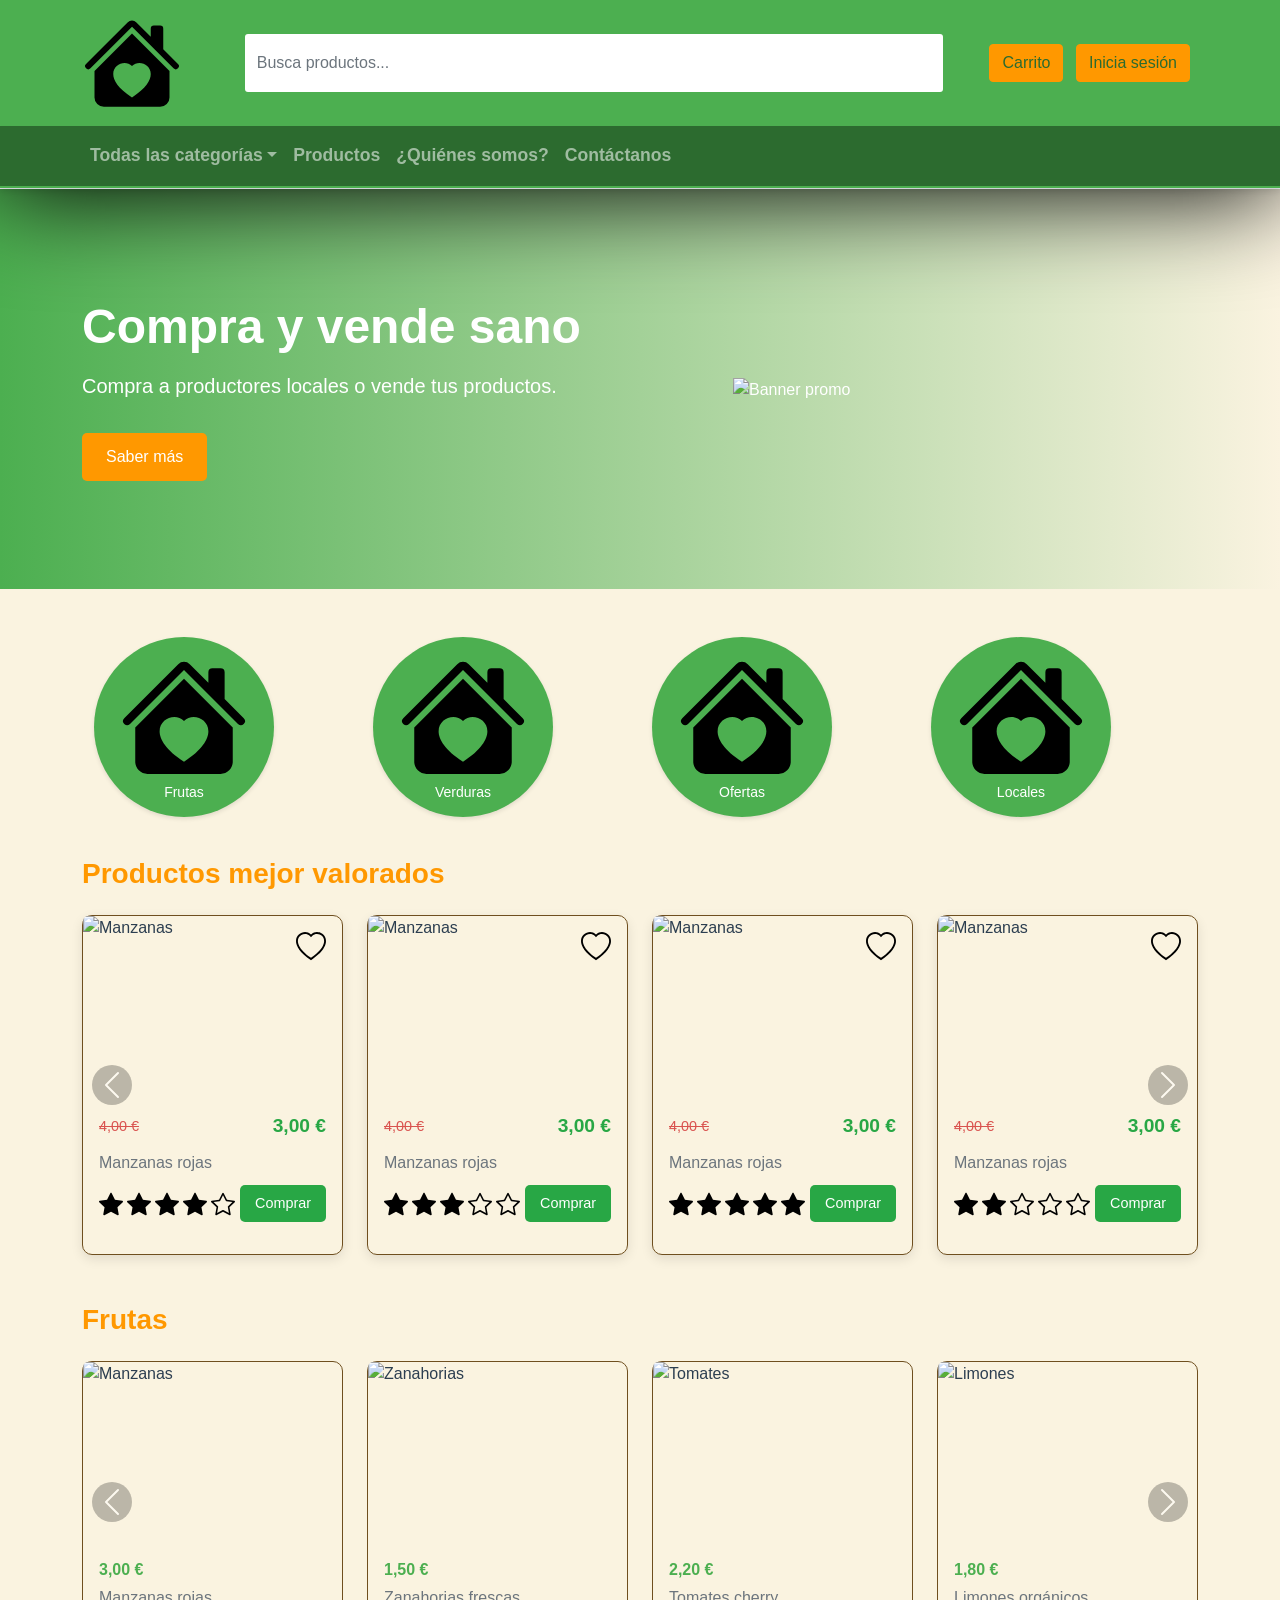
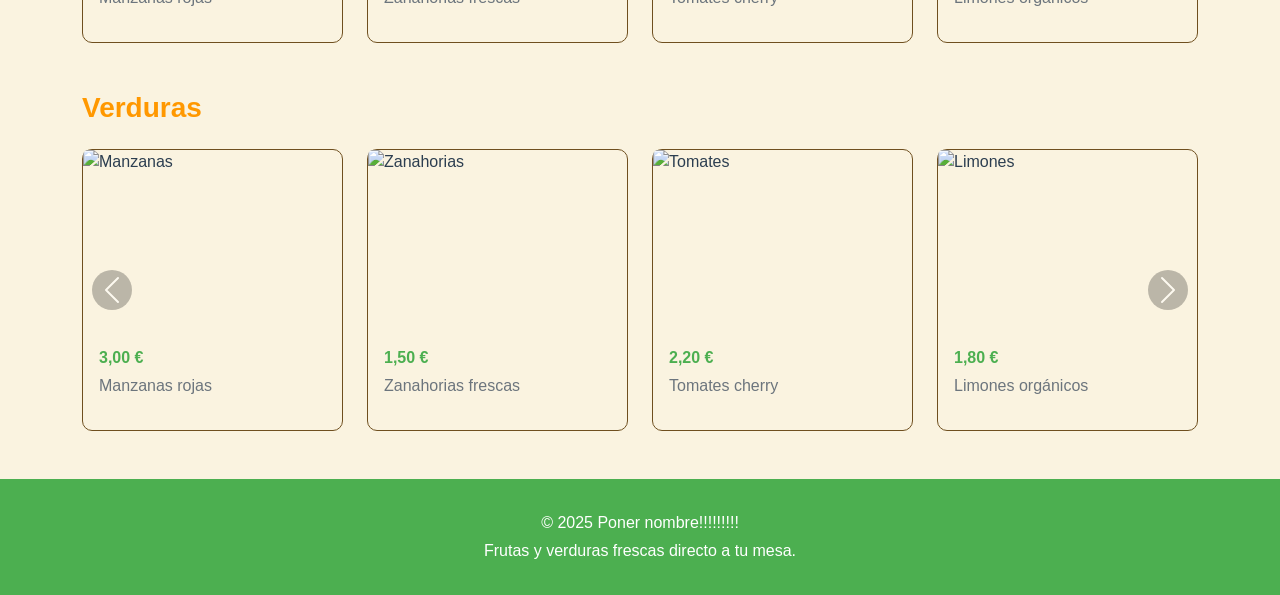
==== commit b327c720: "Mejoras en index, productos y cuenta" ====
--- a/index.html
+++ b/index.html
@@ -14,28 +14,24 @@
 
 <body>
 
-  <header class="border-bottom py-2 sticky-top"
-    style="background-color: var(--verde-pasto); box-shadow: 0 4px 100px black;">
-    <div class="container-fluid d-flex flex-wrap align-items-center justify-content-between">
-      <!-- Logo -->
-      <a href="#" class="navbar-brand d-flex align-items-center mb-2 mb-lg-0">
-        <img src="img/house-heart-fill.svg" alt="Logo" style="width: 100px;">
+  <!-- Header -->
+  <header class="border-bottom py-2 sticky-top">
+    <div class="container d-flex flex-wrap align-items-center justify-content-between">
+      <a href="index.html" class="navbar-brand d-flex align-items-center">
+        <img src="img/house-heart-fill.svg" alt="Logo">
       </a>
-
-      <!-- Botones -->
-      <div class="d-flex flex-wrap align-items-center justify-content-end mb-2">
+      <div class="navbar-search">
+        <form class="flex-grow-1 mx-3" method="get" action="../proyecto/html/productos.html">
+          <input type="search" class="form-control" placeholder="Busca productos..." aria-label="Buscar"
+            name="busqueda">
+        </form>
+      </div>
+      <div>
         <a href="html/carrito.html" class="btn btn-outline-primary me-2">Carrito</a>
-        <a href="html/login.html" class="btn btn-outline-primary">Inicia sesión</a>
-      </div>
-
-      <!-- Buscador -->
-      <form class="navbar-search flex-grow-1 d-flex justify-content-center mb-2" method="get"
-        action="../proyecto/html/productos.html">
-        <input type="search" class="form-control" placeholder="Busca productos..." aria-label="Buscar" name="busqueda">
-      </form>
+        <a href="html/login.html" class="btn btn-outline-primary me-2">Inicia sesión</a>
+      </div>
     </div>
-
-    <!-- Nav colapsable -->
+    <!-- Navegación -->
     <nav class="navbar navbar-expand-lg navbar-dark mt-2"
       style="background-color: var(--verde-oscuro); border-bottom: 2px solid var(--verde-pasto);">
       <div class="container">
@@ -55,6 +51,7 @@
                 <li><a class="dropdown-item" href="html/productos.html?category=local">Locales</a></li>
               </ul>
             </li>
+            </li>
             <li class="nav-item"><a class="nav-link" href="html/productos.html">Productos</a></li>
             <li class="nav-item"><a class="nav-link" href="html/nosotros.html">¿Quiénes somos?</a></li>
             <li class="nav-item"><a class="nav-link" href="html/contacto.html">Contáctanos</a></li>
@@ -118,369 +115,6 @@
       <div id="carouselProductos1" class="carousel slide" data-bs-ride="carousel">
         <div class="carousel-inner">
 
-          <!-- Slide 1 -->
-          <section class="carousel-item active">
-            <div class="row">
-              <article class="col-6 col-md-3">
-                <figure class="card h-100 product-card">
-                  <img src="img/manzana.svg" class="card-img-top" alt="Manzanas">
-                  <figcaption class="card-body">
-                    <div class="price">
-                      <span class="old-price">4,00 €</span>
-                      <span class="current-price">3,00 €</span>
-                    </div>
-                    <p class="text-muted mb-0">Manzanas rojas</p>
-
-                    <div class="card-actions">
-                      <!-- Botón favorito en la esquina derecha -->
-                      <button class="btn-favorite">
-                        <img src="img/heart.svg" alt="favorito">
-                      </button>
-                      <!-- Calificación de estrellas -->
-                      <div class="rating">
-                        <img src="img/star-fill.svg" alt="estrella llena" class="star">
-                        <img src="img/star-fill.svg" alt="estrella llena" class="star">
-                        <img src="img/star-fill.svg" alt="estrella llena" class="star">
-                        <img src="img/star-fill.svg" alt="estrella llena" class="star">
-                        <img src="img/star.svg" alt="estrella vacia" class="star">
-                      </div>
-                      <button class="btn btn-buy">Comprar</button>
-                    </div>
-                  </figcaption>
-                </figure>
-              </article>
-
-
-              <article class="col-6 col-md-3">
-                <figure class="card h-100 product-card">
-                  <img src="img/manzana.svg" class="card-img-top" alt="Manzanas">
-                  <figcaption class="card-body">
-                    <div class="price">
-                      <span class="old-price">4,00 €</span>
-                      <span class="current-price">3,00 €</span>
-                    </div>
-                    <p class="text-muted mb-0">Manzanas rojas</p>
-
-                    <div class="card-actions">
-                      <!-- Botón favorito en la esquina derecha -->
-                      <button class="btn-favorite">
-                        <img src="img/heart.svg" alt="favorito">
-                      </button>
-                      <!-- Calificación de estrellas -->
-                      <div class="rating">
-                        <img src="img/star-fill.svg" alt="estrella llena" class="star">
-                        <img src="img/star-fill.svg" alt="estrella llena" class="star">
-                        <img src="img/star-fill.svg" alt="estrella llena" class="star">
-                        <img src="img/star-fill.svg" alt="estrella llena" class="star">
-                        <img src="img/star.svg" alt="estrella vacia" class="star">
-                      </div>
-                      <button class="btn btn-buy">Comprar</button>
-                    </div>
-                  </figcaption>
-                </figure>
-              </article>
-
-              <article class="col-6 col-md-3">
-                <figure class="card h-100 product-card">
-                  <img src="img/manzana.svg" class="card-img-top" alt="Manzanas">
-                  <figcaption class="card-body">
-                    <div class="price">
-                      <span class="old-price">4,00 €</span>
-                      <span class="current-price">3,00 €</span>
-                    </div>
-                    <p class="text-muted mb-0">Manzanas rojas</p>
-
-                    <div class="card-actions">
-                      <!-- Botón favorito en la esquina derecha -->
-                      <button class="btn-favorite">
-                        <img src="img/heart.svg" alt="favorito">
-                      </button>
-                      <!-- Calificación de estrellas -->
-                      <div class="rating">
-                        <img src="img/star-fill.svg" alt="estrella llena" class="star">
-                        <img src="img/star-fill.svg" alt="estrella llena" class="star">
-                        <img src="img/star-fill.svg" alt="estrella llena" class="star">
-                        <img src="img/star-fill.svg" alt="estrella llena" class="star">
-                        <img src="img/star.svg" alt="estrella vacia" class="star">
-                      </div>
-                      <button class="btn btn-buy">Comprar</button>
-                    </div>
-                  </figcaption>
-                </figure>
-              </article>
-
-              <article class="col-6 col-md-3">
-                <figure class="card h-100 product-card">
-                  <img src="img/manzana.svg" class="card-img-top" alt="Manzanas">
-                  <figcaption class="card-body">
-                    <div class="price">
-                      <span class="old-price">4,00 €</span>
-                      <span class="current-price">3,00 €</span>
-                    </div>
-                    <p class="text-muted mb-0">Manzanas rojas</p>
-
-                    <div class="card-actions">
-                      <!-- Botón favorito en la esquina derecha -->
-                      <button class="btn-favorite">
-                        <img src="img/heart.svg" alt="favorito">
-                      </button>
-                      <!-- Calificación de estrellas -->
-                      <div class="rating">
-                        <img src="img/star-fill.svg" alt="estrella llena" class="star">
-                        <img src="img/star-fill.svg" alt="estrella llena" class="star">
-                        <img src="img/star-fill.svg" alt="estrella llena" class="star">
-                        <img src="img/star-fill.svg" alt="estrella llena" class="star">
-                        <img src="img/star.svg" alt="estrella vacia" class="star">
-                      </div>
-                      <button class="btn btn-buy">Comprar</button>
-                    </div>
-                  </figcaption>
-                </figure>
-              </article>
-            </div>
-          </section>
-
-          <!-- Slide 2 -->
-          <section class="carousel-item">
-            <div class="row">
-              <article class="col-6 col-md-3">
-                <figure class="card h-100 product-card">
-                  <img src="img/manzana.svg" class="card-img-top" alt="Manzanas">
-                  <figcaption class="card-body">
-                    <div class="price">
-                      <span class="old-price">4,00 €</span>
-                      <span class="current-price">3,00 €</span>
-                    </div>
-                    <p class="text-muted mb-0">Manzanas rojas</p>
-
-                    <div class="card-actions">
-                      <!-- Botón favorito en la esquina derecha -->
-                      <button class="btn-favorite">
-                        <img src="img/heart.svg" alt="favorito">
-                      </button>
-                      <!-- Calificación de estrellas -->
-                      <div class="rating">
-                        <img src="img/star-fill.svg" alt="estrella llena" class="star">
-                        <img src="img/star-fill.svg" alt="estrella llena" class="star">
-                        <img src="img/star-fill.svg" alt="estrella llena" class="star">
-                        <img src="img/star-fill.svg" alt="estrella llena" class="star">
-                        <img src="img/star.svg" alt="estrella vacia" class="star">
-                      </div>
-                      <button class="btn btn-buy">Comprar</button>
-                    </div>
-                  </figcaption>
-                </figure>
-              </article>
-
-              <article class="col-6 col-md-3">
-                <figure class="card h-100 product-card">
-                  <img src="img/manzana.svg" class="card-img-top" alt="Manzanas">
-                  <figcaption class="card-body">
-                    <div class="price">
-                      <span class="old-price">4,00 €</span>
-                      <span class="current-price">3,00 €</span>
-                    </div>
-                    <p class="text-muted mb-0">Manzanas rojas</p>
-
-                    <div class="card-actions">
-                      <!-- Botón favorito en la esquina derecha -->
-                      <button class="btn-favorite">
-                        <img src="img/heart.svg" alt="favorito">
-                      </button>
-                      <!-- Calificación de estrellas -->
-                      <div class="rating">
-                        <img src="img/star-fill.svg" alt="estrella llena" class="star">
-                        <img src="img/star-fill.svg" alt="estrella llena" class="star">
-                        <img src="img/star-fill.svg" alt="estrella llena" class="star">
-                        <img src="img/star-fill.svg" alt="estrella llena" class="star">
-                        <img src="img/star.svg" alt="estrella vacia" class="star">
-                      </div>
-                      <button class="btn btn-buy">Comprar</button>
-                    </div>
-                  </figcaption>
-                </figure>
-              </article>
-
-              <article class="col-6 col-md-3">
-                <figure class="card h-100 product-card">
-                  <img src="img/manzana.svg" class="card-img-top" alt="Manzanas">
-                  <figcaption class="card-body">
-                    <div class="price">
-                      <span class="old-price">4,00 €</span>
-                      <span class="current-price">3,00 €</span>
-                    </div>
-                    <p class="text-muted mb-0">Manzanas rojas</p>
-
-                    <div class="card-actions">
-                      <!-- Botón favorito en la esquina derecha -->
-                      <button class="btn-favorite">
-                        <img src="img/heart.svg" alt="favorito">
-                      </button>
-                      <!-- Calificación de estrellas -->
-                      <div class="rating">
-                        <img src="img/star-fill.svg" alt="estrella llena" class="star">
-                        <img src="img/star-fill.svg" alt="estrella llena" class="star">
-                        <img src="img/star-fill.svg" alt="estrella llena" class="star">
-                        <img src="img/star-fill.svg" alt="estrella llena" class="star">
-                        <img src="img/star.svg" alt="estrella vacia" class="star">
-                      </div>
-                      <button class="btn btn-buy">Comprar</button>
-                    </div>
-                  </figcaption>
-                </figure>
-              </article>
-
-              <article class="col-6 col-md-3">
-                <figure class="card h-100 product-card">
-                  <img src="img/manzana.svg" class="card-img-top" alt="Manzanas">
-                  <figcaption class="card-body">
-                    <div class="price">
-                      <span class="old-price">4,00 €</span>
-                      <span class="current-price">3,00 €</span>
-                    </div>
-                    <p class="text-muted mb-0">Manzanas rojas</p>
-
-                    <div class="card-actions">
-                      <!-- Botón favorito en la esquina derecha -->
-                      <button class="btn-favorite">
-                        <img src="img/heart.svg" alt="favorito">
-                      </button>
-                      <!-- Calificación de estrellas -->
-                      <div class="rating">
-                        <img src="img/star-fill.svg" alt="estrella llena" class="star">
-                        <img src="img/star-fill.svg" alt="estrella llena" class="star">
-                        <img src="img/star-fill.svg" alt="estrella llena" class="star">
-                        <img src="img/star-fill.svg" alt="estrella llena" class="star">
-                        <img src="img/star.svg" alt="estrella vacia" class="star">
-                      </div>
-                      <button class="btn btn-buy">Comprar</button>
-                    </div>
-                  </figcaption>
-                </figure>
-              </article>
-            </div>
-          </section>
-
-          <!-- Slide 3 -->
-          <section class="carousel-item">
-            <div class="row">
-              <article class="col-6 col-md-3">
-                <figure class="card h-100 product-card">
-                  <img src="img/manzana.svg" class="card-img-top" alt="Manzanas">
-                  <figcaption class="card-body">
-                    <div class="price">
-                      <span class="old-price">4,00 €</span>
-                      <span class="current-price">3,00 €</span>
-                    </div>
-                    <p class="text-muted mb-0">Manzanas rojas</p>
-
-                    <div class="card-actions">
-                      <!-- Botón favorito en la esquina derecha -->
-                      <button class="btn-favorite">
-                        <img src="img/heart.svg" alt="favorito">
-                      </button>
-                      <!-- Calificación de estrellas -->
-                      <div class="rating">
-                        <img src="img/star-fill.svg" alt="estrella llena" class="star">
-                        <img src="img/star-fill.svg" alt="estrella llena" class="star">
-                        <img src="img/star-fill.svg" alt="estrella llena" class="star">
-                        <img src="img/star-fill.svg" alt="estrella llena" class="star">
-                        <img src="img/star.svg" alt="estrella vacia" class="star">
-                      </div>
-                      <button class="btn btn-buy">Comprar</button>
-                    </div>
-                  </figcaption>
-                </figure>
-              </article>
-
-              <article class="col-6 col-md-3">
-                <figure class="card h-100 product-card">
-                  <img src="img/manzana.svg" class="card-img-top" alt="Manzanas">
-                  <figcaption class="card-body">
-                    <div class="price">
-                      <span class="old-price">4,00 €</span>
-                      <span class="current-price">3,00 €</span>
-                    </div>
-                    <p class="text-muted mb-0">Manzanas rojas</p>
-
-                    <div class="card-actions">
-                      <!-- Botón favorito en la esquina derecha -->
-                      <button class="btn-favorite">
-                        <img src="img/heart.svg" alt="favorito">
-                      </button>
-                      <!-- Calificación de estrellas -->
-                      <div class="rating">
-                        <img src="img/star-fill.svg" alt="estrella llena" class="star">
-                        <img src="img/star-fill.svg" alt="estrella llena" class="star">
-                        <img src="img/star-fill.svg" alt="estrella llena" class="star">
-                        <img src="img/star-fill.svg" alt="estrella llena" class="star">
-                        <img src="img/star.svg" alt="estrella vacia" class="star">
-                      </div>
-                      <button class="btn btn-buy">Comprar</button>
-                    </div>
-                  </figcaption>
-                </figure>
-              </article>
-
-              <article class="col-6 col-md-3">
-                <figure class="card h-100 product-card">
-                  <img src="img/manzana.svg" class="card-img-top" alt="Manzanas">
-                  <figcaption class="card-body">
-                    <div class="price">
-                      <span class="old-price">4,00 €</span>
-                      <span class="current-price">3,00 €</span>
-                    </div>
-                    <p class="text-muted mb-0">Manzanas rojas</p>
-
-                    <div class="card-actions">
-                      <!-- Botón favorito en la esquina derecha -->
-                      <button class="btn-favorite">
-                        <img src="img/heart.svg" alt="favorito">
-                      </button>
-                      <!-- Calificación de estrellas -->
-                      <div class="rating">
-                        <img src="img/star-fill.svg" alt="estrella llena" class="star">
-                        <img src="img/star-fill.svg" alt="estrella llena" class="star">
-                        <img src="img/star-fill.svg" alt="estrella llena" class="star">
-                        <img src="img/star-fill.svg" alt="estrella llena" class="star">
-                        <img src="img/star.svg" alt="estrella vacia" class="star">
-                      </div>
-                      <button class="btn btn-buy">Comprar</button>
-                    </div>
-                  </figcaption>
-                </figure>
-              </article>
-
-              <article class="col-6 col-md-3">
-                <figure class="card h-100 product-card">
-                  <img src="img/manzana.svg" class="card-img-top" alt="Manzanas">
-                  <figcaption class="card-body">
-                    <div class="price">
-                      <span class="old-price">4,00 €</span>
-                      <span class="current-price">3,00 €</span>
-                    </div>
-                    <p class="text-muted mb-0">Manzanas rojas</p>
-
-                    <div class="card-actions">
-                      <!-- Botón favorito en la esquina derecha -->
-                      <button class="btn-favorite">
-                        <img src="img/heart.svg" alt="favorito">
-                      </button>
-                      <!-- Calificación de estrellas -->
-                      <div class="rating">
-                        <img src="img/star-fill.svg" alt="estrella llena" class="star">
-                        <img src="img/star-fill.svg" alt="estrella llena" class="star">
-                        <img src="img/star-fill.svg" alt="estrella llena" class="star">
-                        <img src="img/star-fill.svg" alt="estrella llena" class="star">
-                        <img src="img/star.svg" alt="estrella vacia" class="star">
-                      </div>
-                      <button class="btn btn-buy">Comprar</button>
-                    </div>
-                  </figcaption>
-                </figure>
-              </article>
-            </div>
-          </section>
           <!-- Controles del carrusel -->
 
         </div>
--- a/css/index.css
+++ b/css/index.css
@@ -38,27 +38,38 @@
   padding-bottom: 0px !important;
 }
 
-header .navbar-search form input {
+header {
+  position: sticky;
+  top: 0;
+  z-index: 1000;
+  background-color: var(--verde-pasto); /* Fondo verde pasto */
+  color: var(--texto-claro); /* Texto blanco */
+  box-shadow: 0 4px 100px black; /* Sombra sutil */
+}
+
+header .container {
+  display: flex;
+  justify-content: space-between;
+  align-items: center;
+}
+
+header .navbar-brand img {
+  width: 100px;
+}
+
+header .navbar-search form input{
   flex-grow: 1;
   background-color: white;
-  border-color: transparent;
-  width: 500px; /* Un buen tamaño en desktop */
+  border-color:transparent;
+  width: 700px;
   margin: 0 1rem;
-  height: 60px; /* Más alto */
-  font-size: 1.1rem; /* Letra legible */
-  padding: 0 1rem;
+  height: 60px;
 }
 
 header .btn-outline-primary {
   border-color: var(--naranja-suave);
   background-color: var(--naranja-suave);
   color: var(--verde-oscuro);
-  font-size: 1.1rem;
-  width: 140px; /* Botones más anchos */
-  height: 60px; /* Botones más altos, mismo que el buscador */
-  display: flex;
-  align-items: center;
-  justify-content: center;
 }
 
 header .btn-outline-primary:hover {
@@ -66,37 +77,61 @@
   color: var(--texto-claro);
 }
 
-/* Responsive para pantallas pequeñas */
-@media (max-width: 768px) {
-  header .container-fluid {
-    flex-direction: column;
-    align-items: center;
-  }
-
-  header .navbar-brand,
-  header .d-flex.flex-wrap.justify-content-end {
-    width: 100%;
-    justify-content: center;
-    margin-bottom: 0.5rem;
-  }
-
-  header form {
-    width: 90%;
-  }
-
-  header .form-control {
-    width: 100%;
-    height: 50px; /* Un poco más bajo en móviles */
-    font-size: 1rem;
-  }
-
-  header .btn {
-    width: 140px;
-    height: 50px;
-    margin: 0 0.5rem;
-  }
-}
-
+/* Barra de navegación */
+nav {
+  background-color: var(--verde-oscuro);
+  margin-top: 0;
+  padding: 0.75rem 0; /* Padding vertical con unidades relativas */
+  font-size: 1.1rem;
+  font-weight: bold;
+  box-shadow: 0 4px 6px rgba(0, 0, 0, 0.08); /* Sombra sutil hacia abajo */
+  border-bottom: 2px solid var(--verde-pasto);
+  
+}
+
+/* Enlaces del menú */
+nav .nav-link {
+  color: var(--texto-claro);
+  padding: 0.5rem 1rem;
+  border-bottom: 2px solid var(--verde-oscuro);
+}
+
+/* Hover sobre enlaces */
+nav .nav-link:hover {
+  color: var(--amarillo-suave);
+  border-bottom: 2px solid var(--amarillo-suave);
+}
+
+/* Ítems desplegables */
+nav .nav-item.dropdown {
+  cursor: pointer;
+  position: relative;
+}
+
+/* Menú desplegable */
+nav .nav-item.dropdown .dropdown-menu {
+  background-color: var(--verde-pasto);
+  border: none;
+  border-radius: 0.375rem;
+  margin-top: 0.5rem;
+  box-shadow: 0 6px 12px rgba(0, 0, 0, 0.15);
+}
+
+/* Ítems dentro del dropdown */
+nav .dropdown-item {
+  font-size: 1rem;
+  font-weight: 500;
+  color: var(--texto-claro);
+  padding: 0.5rem 1rem;
+  border-radius: 0.375rem;
+  transition: background-color 0.2s ease;
+}
+
+/* Hover en ítems del dropdown */
+nav .dropdown-item:hover {
+  background-color: var(--amarillo-suave);
+  color: var(--verde-oscuro);
+}
 
 
 
@@ -232,9 +267,12 @@
 /* Estilo para los productos del carrusel */
 .carousel-inner {
   overflow: visible; /* Permite que las cards crezcan sin ser cortadas */
-  display:flex;
-}
-
+}
+
+.carousel-item .row {
+  display: flex;
+  flex-wrap: wrap;
+}
 
 
 
@@ -435,3 +473,64 @@
 
 
 
+
+
+
+
+
+
+
+
+
+
+
+
+@media (max-width: 768px) {
+  header .container {
+    flex-direction: column;
+    align-items: center;
+  }
+
+  header .navbar-brand {
+    order: 0;
+    margin-bottom: 0.5rem;
+  }
+
+  header div:nth-child(3) { /* El div donde están los botones */
+    order: 1;
+    width: 100%;
+    display: flex;
+    justify-content: center;
+    gap: 0.5rem;
+    margin-bottom: 0.5rem;
+  }
+
+  header .navbar-search {
+    order: 2;
+    width: 90%;
+    margin-bottom: 0.5rem;
+  }
+
+  header .navbar-search .form-control {
+    width: 100%;
+    height: 50px;
+    font-size: 1rem;
+  }
+
+  header .btn {
+    width: 140px;
+    height: 50px;
+    font-size: 1rem;
+  }
+
+  nav .container {
+    display: flex;
+    justify-content: space-between;
+    align-items: center;
+  }
+
+  nav .navbar-toggler {
+    margin-left: auto;
+  }
+}
+
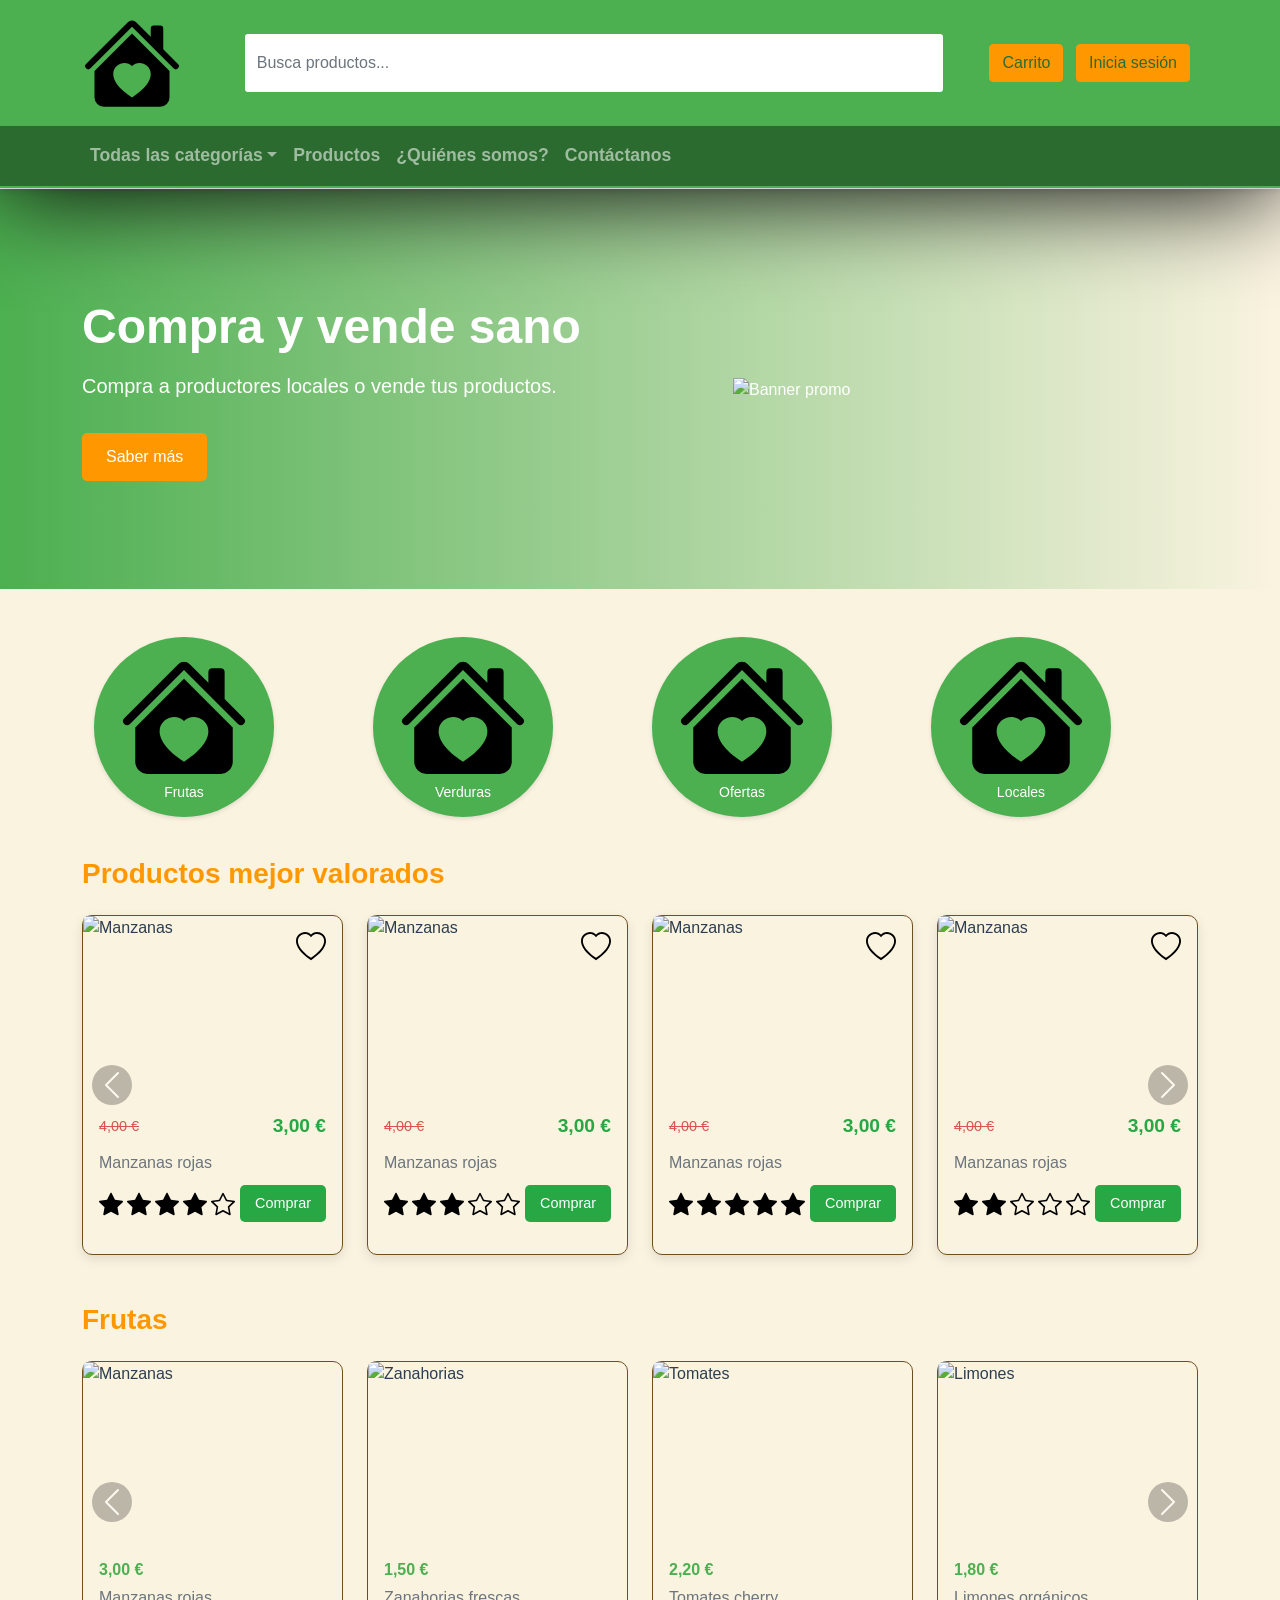
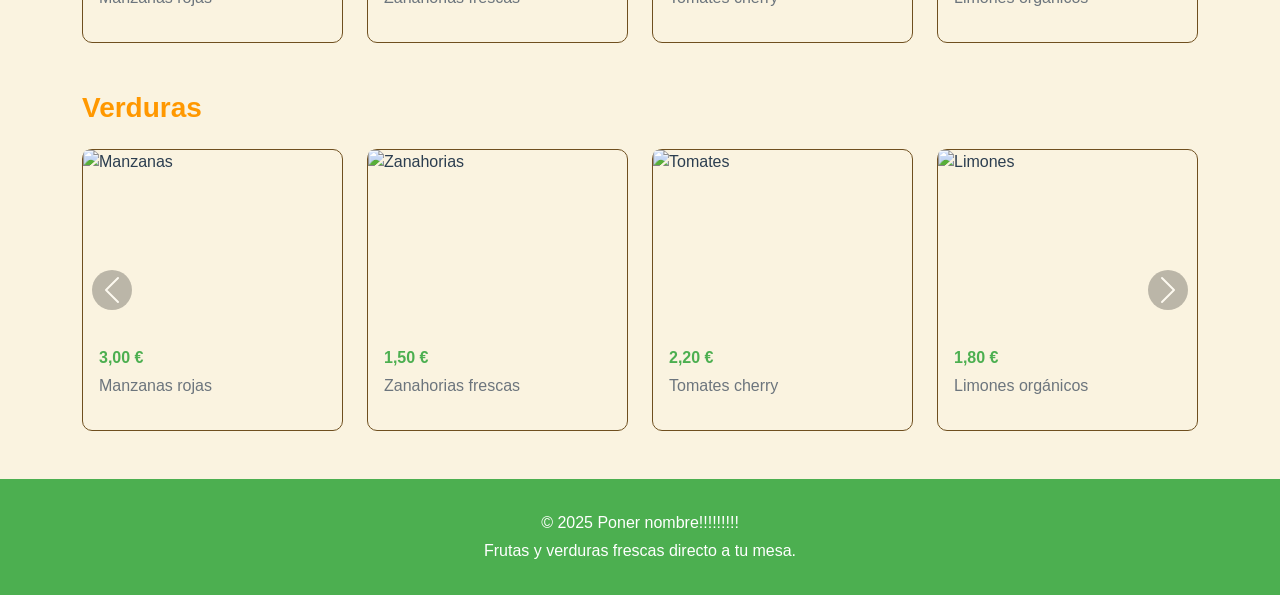
==== commit f3b16f39: "Creacion del web component del header" ====
--- a/index.html
+++ b/index.html
@@ -15,51 +15,8 @@
 <body>
 
   <!-- Header -->
-  <header class="border-bottom py-2 sticky-top">
-    <div class="container d-flex flex-wrap align-items-center justify-content-between">
-      <a href="index.html" class="navbar-brand d-flex align-items-center">
-        <img src="img/house-heart-fill.svg" alt="Logo">
-      </a>
-      <div class="navbar-search">
-        <form class="flex-grow-1 mx-3" method="get" action="../proyecto/html/productos.html">
-          <input type="search" class="form-control" placeholder="Busca productos..." aria-label="Buscar"
-            name="busqueda">
-        </form>
-      </div>
-      <div>
-        <a href="html/carrito.html" class="btn btn-outline-primary me-2">Carrito</a>
-        <a href="html/login.html" class="btn btn-outline-primary me-2">Inicia sesión</a>
-      </div>
-    </div>
-    <!-- Navegación -->
-    <nav class="navbar navbar-expand-lg navbar-dark mt-2"
-      style="background-color: var(--verde-oscuro); border-bottom: 2px solid var(--verde-pasto);">
-      <div class="container">
-        <button class="navbar-toggler" type="button" data-bs-toggle="collapse" data-bs-target="#navbarContent"
-          aria-controls="navbarContent" aria-expanded="false" aria-label="Toggle navigation">
-          <span class="navbar-toggler-icon"></span>
-        </button>
-
-        <div class="collapse navbar-collapse" id="navbarContent">
-          <ul class="navbar-nav flex-wrap">
-            <li class="nav-item dropdown">
-              <a class="nav-link dropdown-toggle" href="#" data-bs-toggle="dropdown">Todas las categorías</a>
-              <ul class="dropdown-menu">
-                <li><a class="dropdown-item" href="html/productos.html?category=fruta">Frutas</a></li>
-                <li><a class="dropdown-item" href="html/productos.html?category=verdura">Verduras</a></li>
-                <li><a class="dropdown-item" href="html/productos.html?category=oferta">Ofertas</a></li>
-                <li><a class="dropdown-item" href="html/productos.html?category=local">Locales</a></li>
-              </ul>
-            </li>
-            </li>
-            <li class="nav-item"><a class="nav-link" href="html/productos.html">Productos</a></li>
-            <li class="nav-item"><a class="nav-link" href="html/nosotros.html">¿Quiénes somos?</a></li>
-            <li class="nav-item"><a class="nav-link" href="html/contacto.html">Contáctanos</a></li>
-          </ul>
-        </div>
-      </div>
-    </nav>
-  </header>
+  <custom-header bootstrap-css="bootstrap/css/bootstrap.min.css" custom-css="css/index.css" ruta-html="html/header-template.html">
+  </custom-header>
 
 
 
@@ -459,6 +416,7 @@
   <script src="bootstrap/js/bootstrap.bundle.min.js"></script>
   <script src="js/jquery-3.7.1.min.js"></script>
   <script src="js/index.js"></script>
+  <script src="js/header.js"></script>
 </body>
 
 </html>
